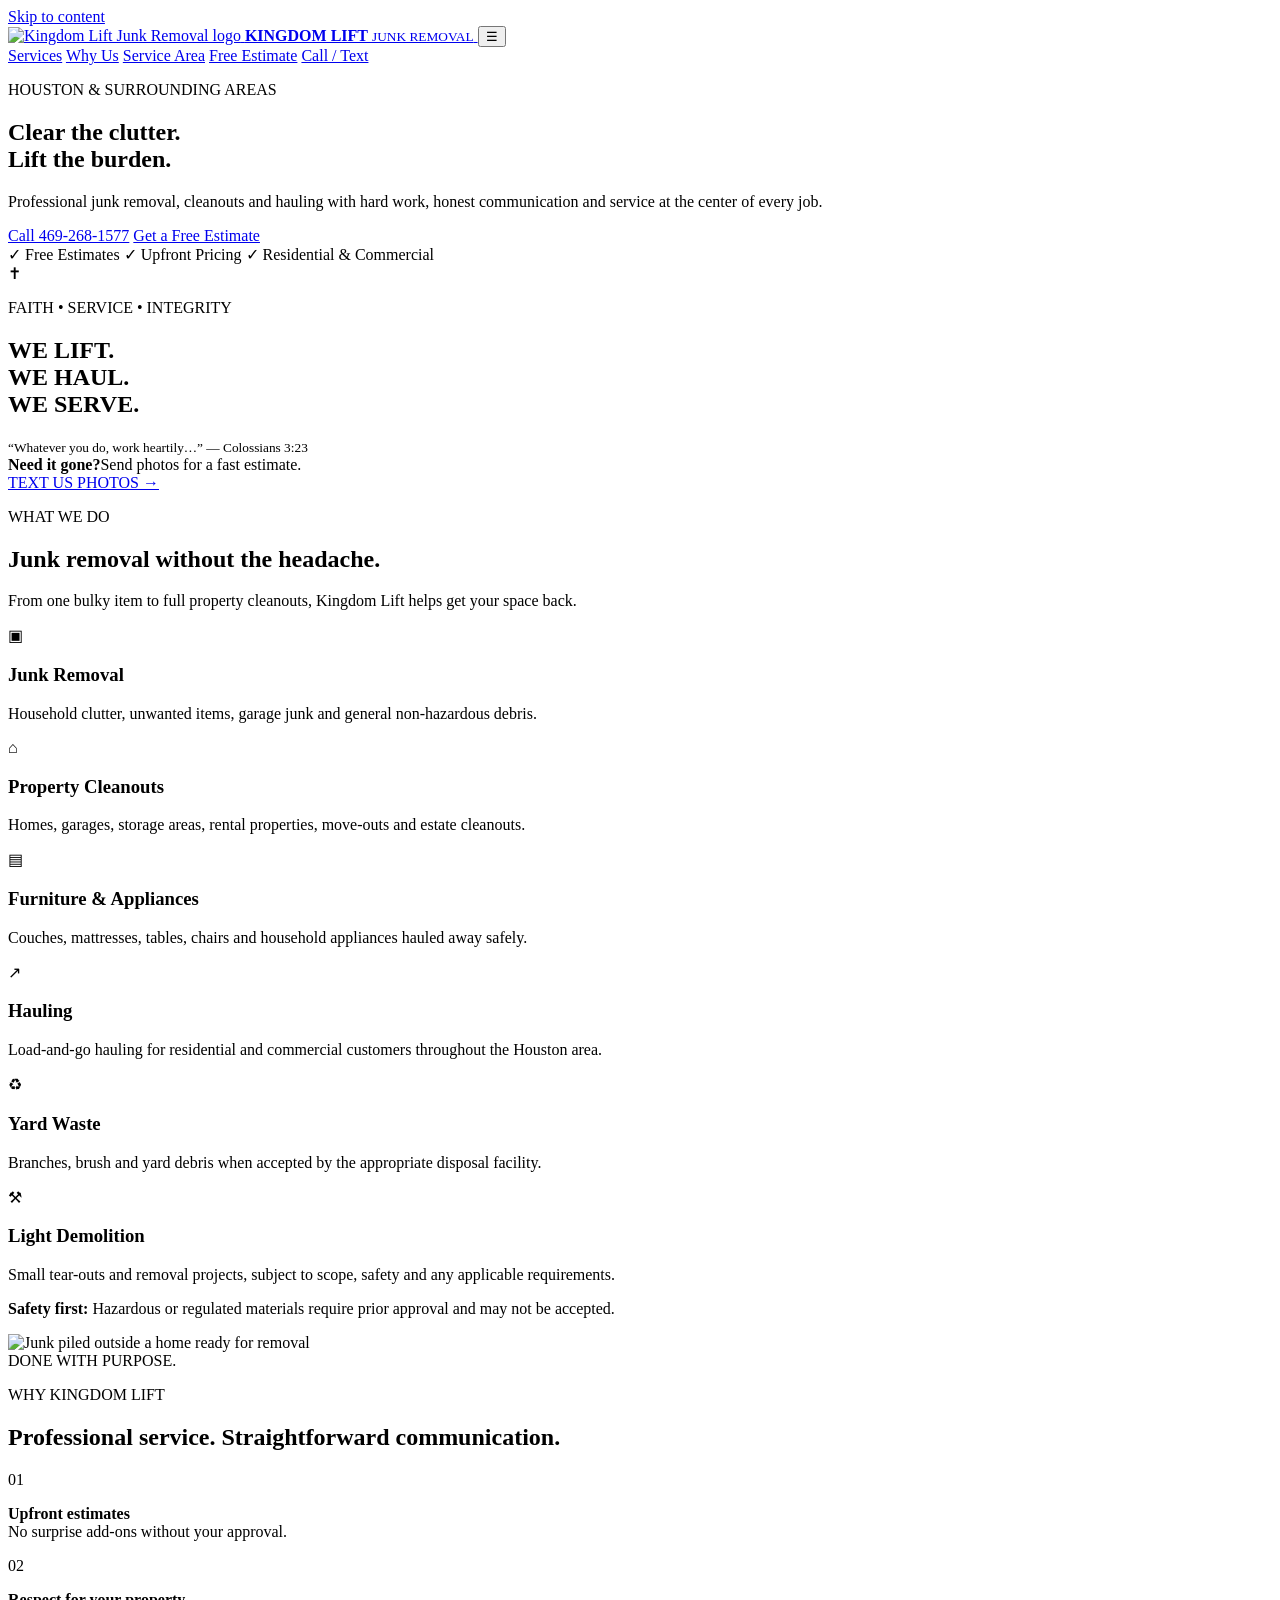
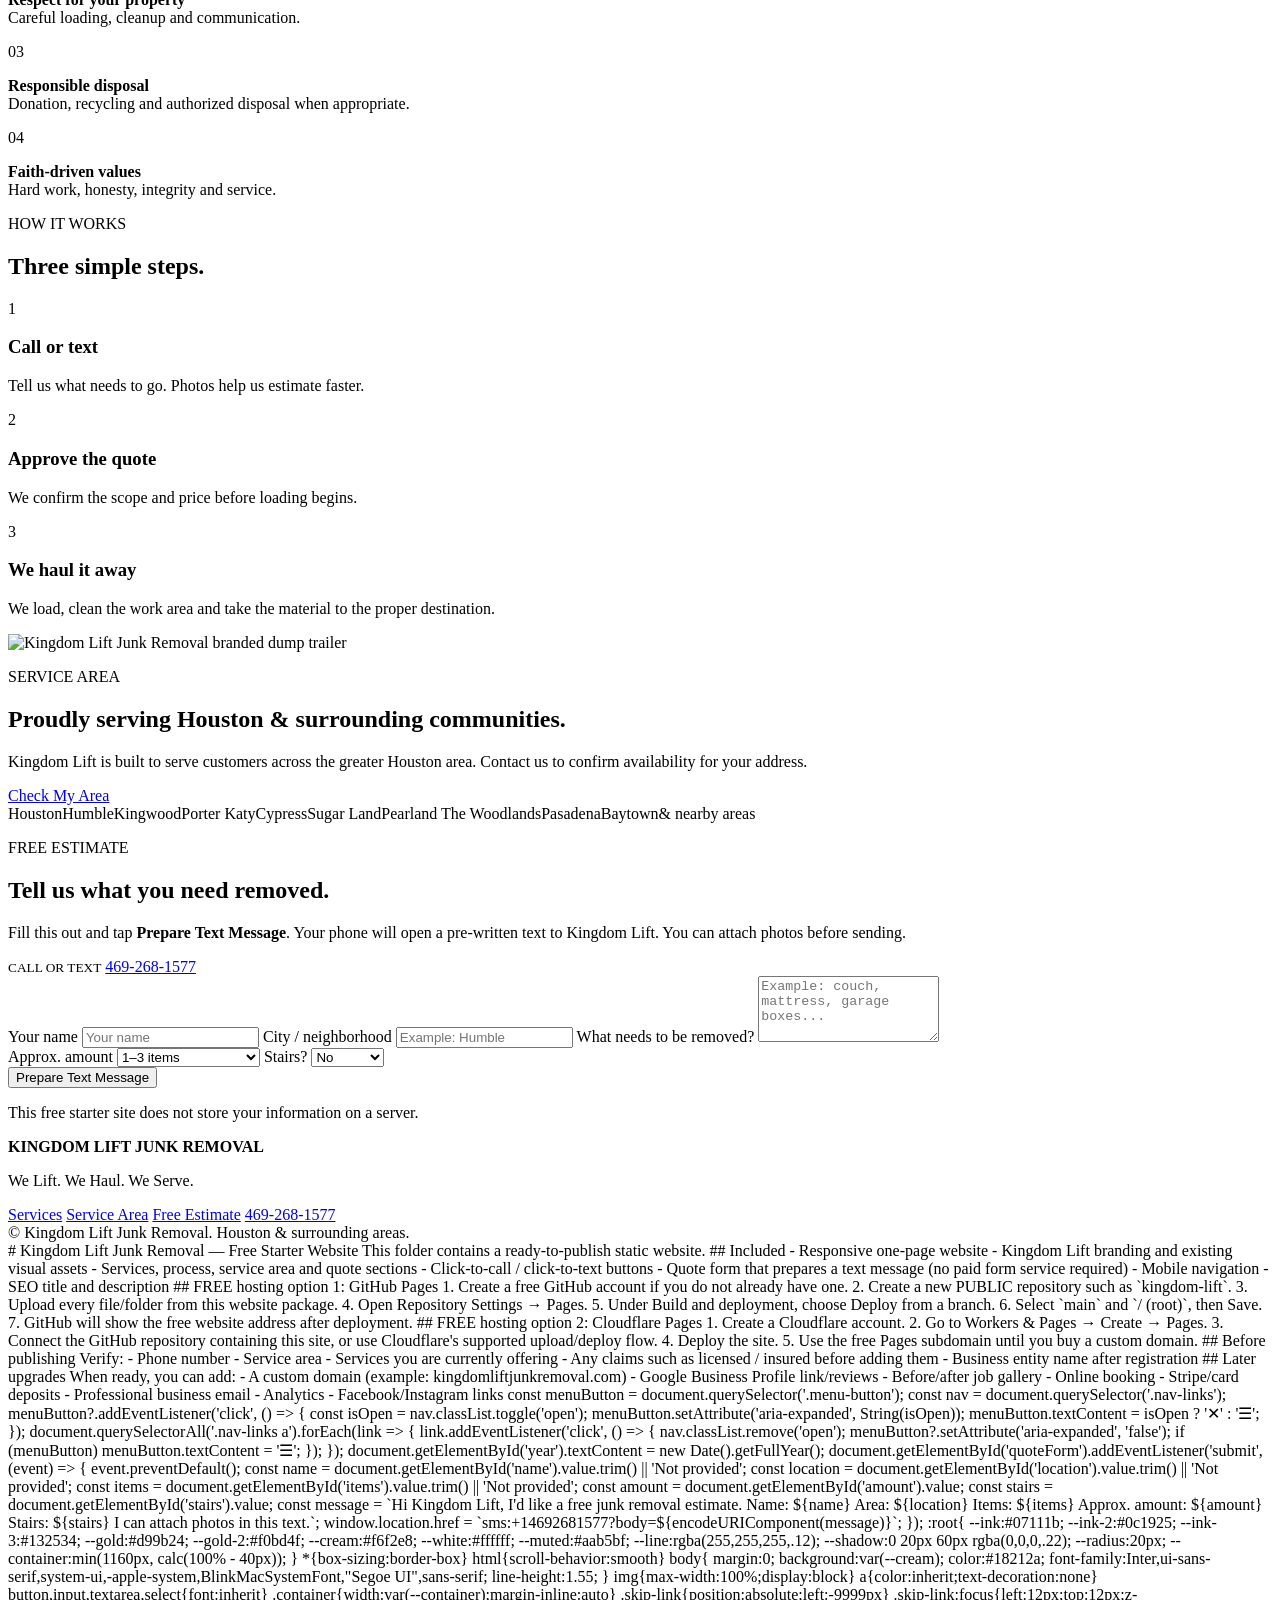
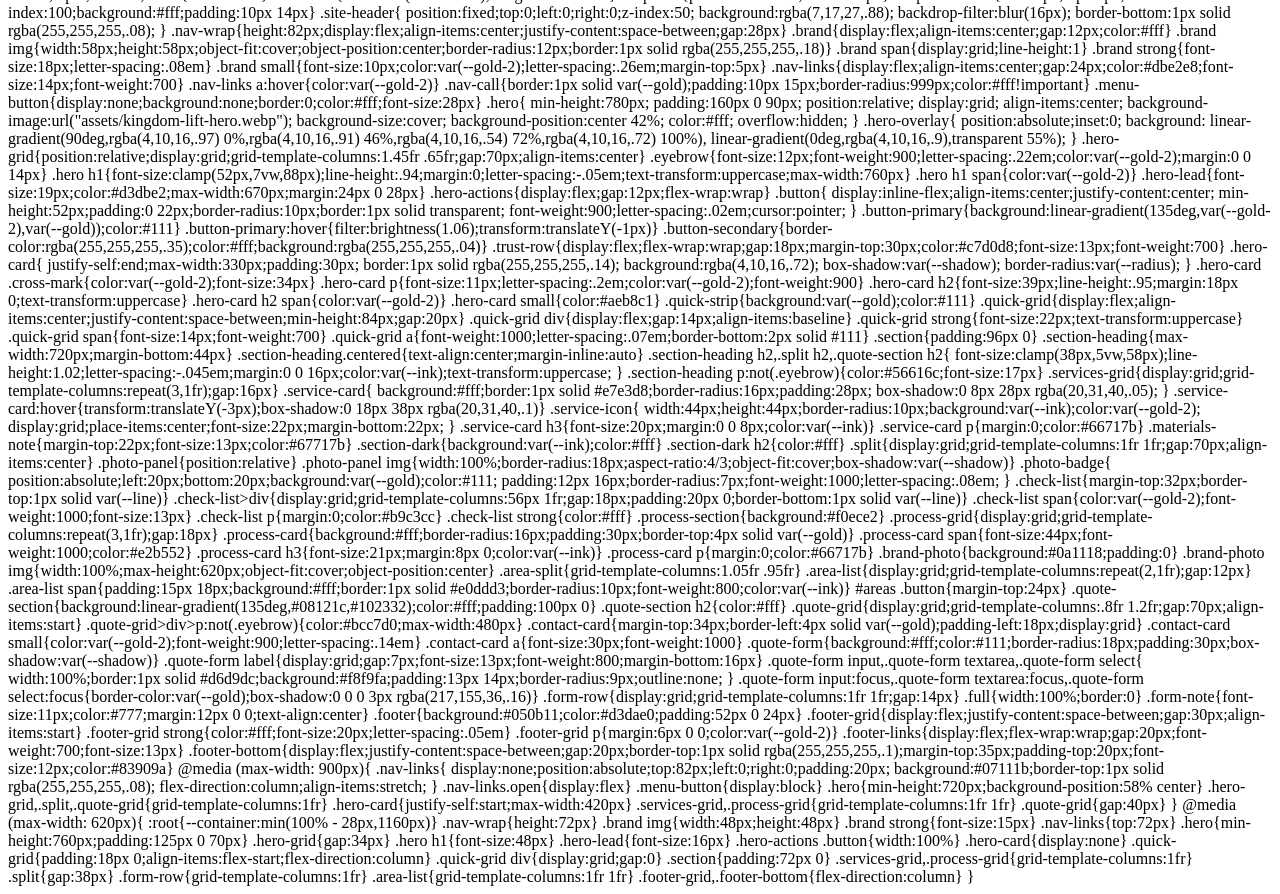
==== index.html @ 2f0f980c "Add static website for Kingdom Lift Junk Removal This commit adds a complete static website for King" ====
<!doctype html>
<html lang="en">
<head>
  <meta charset="utf-8">
  <meta name="viewport" content="width=device-width, initial-scale=1">
  <title>Kingdom Lift Junk Removal | Houston & Surrounding Areas</title>
  <meta name="description" content="Kingdom Lift Junk Removal provides junk removal, cleanouts, furniture and appliance removal, hauling, yard waste removal, and light demolition throughout Houston and surrounding areas.">
  <meta name="theme-color" content="#08121c">
  <meta property="og:title" content="Kingdom Lift Junk Removal">
  <meta property="og:description" content="We Lift. We Haul. We Serve. Free estimates for Houston-area junk removal and cleanouts.">
  <meta property="og:type" content="website">
  <link rel="preload" href="assets/kingdom-lift-hero.webp" as="image">
  <link rel="stylesheet" href="styles.css">
</head>
<body>
  <a class="skip-link" href="#main">Skip to content</a>

  <header class="site-header">
    <div class="container nav-wrap">
      <a class="brand" href="#top" aria-label="Kingdom Lift home">
        <img src="assets/kingdom-lift-logo.webp" alt="Kingdom Lift Junk Removal logo">
        <span>
          <strong>KINGDOM LIFT</strong>
          <small>JUNK REMOVAL</small>
        </span>
      </a>

      <button class="menu-button" aria-label="Open navigation" aria-expanded="false">☰</button>

      <nav class="nav-links" aria-label="Primary navigation">
        <a href="#services">Services</a>
        <a href="#why-us">Why Us</a>
        <a href="#areas">Service Area</a>
        <a href="#quote">Free Estimate</a>
        <a class="nav-call" href="tel:+14692681577">Call / Text</a>
      </nav>
    </div>
  </header>

  <main id="main">
    <section class="hero" id="top">
      <div class="hero-overlay"></div>
      <div class="container hero-grid">
        <div class="hero-copy">
          <p class="eyebrow">HOUSTON &amp; SURROUNDING AREAS</p>
          <h1>Clear the clutter.<br><span>Lift the burden.</span></h1>
          <p class="hero-lead">Professional junk removal, cleanouts and hauling with hard work, honest communication and service at the center of every job.</p>
          <div class="hero-actions">
            <a class="button button-primary" href="tel:+14692681577">Call 469-268-1577</a>
            <a class="button button-secondary" href="#quote">Get a Free Estimate</a>
          </div>
          <div class="trust-row" aria-label="Business values">
            <span>✓ Free Estimates</span>
            <span>✓ Upfront Pricing</span>
            <span>✓ Residential &amp; Commercial</span>
          </div>
        </div>

        <aside class="hero-card" aria-label="Kingdom Lift motto">
          <div class="cross-mark">✝</div>
          <p>FAITH • SERVICE • INTEGRITY</p>
          <h2>WE LIFT.<br>WE HAUL.<br><span>WE SERVE.</span></h2>
          <small>“Whatever you do, work heartily…” — Colossians 3:23</small>
        </aside>
      </div>
    </section>

    <section class="quick-strip" aria-label="Quick contact">
      <div class="container quick-grid">
        <div><strong>Need it gone?</strong><span>Send photos for a fast estimate.</span></div>
        <a href="sms:+14692681577?body=Hi%20Kingdom%20Lift%2C%20I%27d%20like%20a%20junk%20removal%20estimate.">TEXT US PHOTOS →</a>
      </div>
    </section>

    <section class="section" id="services">
      <div class="container">
        <div class="section-heading">
          <p class="eyebrow">WHAT WE DO</p>
          <h2>Junk removal without the headache.</h2>
          <p>From one bulky item to full property cleanouts, Kingdom Lift helps get your space back.</p>
        </div>

        <div class="services-grid">
          <article class="service-card">
            <div class="service-icon">▣</div>
            <h3>Junk Removal</h3>
            <p>Household clutter, unwanted items, garage junk and general non-hazardous debris.</p>
          </article>
          <article class="service-card">
            <div class="service-icon">⌂</div>
            <h3>Property Cleanouts</h3>
            <p>Homes, garages, storage areas, rental properties, move-outs and estate cleanouts.</p>
          </article>
          <article class="service-card">
            <div class="service-icon">▤</div>
            <h3>Furniture &amp; Appliances</h3>
            <p>Couches, mattresses, tables, chairs and household appliances hauled away safely.</p>
          </article>
          <article class="service-card">
            <div class="service-icon">↗</div>
            <h3>Hauling</h3>
            <p>Load-and-go hauling for residential and commercial customers throughout the Houston area.</p>
          </article>
          <article class="service-card">
            <div class="service-icon">♻</div>
            <h3>Yard Waste</h3>
            <p>Branches, brush and yard debris when accepted by the appropriate disposal facility.</p>
          </article>
          <article class="service-card">
            <div class="service-icon">⚒</div>
            <h3>Light Demolition</h3>
            <p>Small tear-outs and removal projects, subject to scope, safety and any applicable requirements.</p>
          </article>
        </div>

        <p class="materials-note"><strong>Safety first:</strong> Hazardous or regulated materials require prior approval and may not be accepted.</p>
      </div>
    </section>

    <section class="section section-dark" id="why-us">
      <div class="container split">
        <div class="photo-panel">
          <img src="assets/junk-removal-scene.webp" alt="Junk piled outside a home ready for removal" loading="lazy">
          <div class="photo-badge">DONE WITH PURPOSE.</div>
        </div>
        <div>
          <p class="eyebrow">WHY KINGDOM LIFT</p>
          <h2>Professional service. Straightforward communication.</h2>
          <div class="check-list">
            <div><span>01</span><p><strong>Upfront estimates</strong><br>No surprise add-ons without your approval.</p></div>
            <div><span>02</span><p><strong>Respect for your property</strong><br>Careful loading, cleanup and communication.</p></div>
            <div><span>03</span><p><strong>Responsible disposal</strong><br>Donation, recycling and authorized disposal when appropriate.</p></div>
            <div><span>04</span><p><strong>Faith-driven values</strong><br>Hard work, honesty, integrity and service.</p></div>
          </div>
        </div>
      </div>
    </section>

    <section class="section process-section">
      <div class="container">
        <div class="section-heading centered">
          <p class="eyebrow">HOW IT WORKS</p>
          <h2>Three simple steps.</h2>
        </div>
        <div class="process-grid">
          <div class="process-card">
            <span>1</span>
            <h3>Call or text</h3>
            <p>Tell us what needs to go. Photos help us estimate faster.</p>
          </div>
          <div class="process-card">
            <span>2</span>
            <h3>Approve the quote</h3>
            <p>We confirm the scope and price before loading begins.</p>
          </div>
          <div class="process-card">
            <span>3</span>
            <h3>We haul it away</h3>
            <p>We load, clean the work area and take the material to the proper destination.</p>
          </div>
        </div>
      </div>
    </section>

    <section class="brand-photo">
      <img src="assets/kingdom-lift-trailer.webp" alt="Kingdom Lift Junk Removal branded dump trailer" loading="lazy">
    </section>

    <section class="section" id="areas">
      <div class="container split area-split">
        <div>
          <p class="eyebrow">SERVICE AREA</p>
          <h2>Proudly serving Houston &amp; surrounding communities.</h2>
          <p>Kingdom Lift is built to serve customers across the greater Houston area. Contact us to confirm availability for your address.</p>
          <a class="button button-primary" href="sms:+14692681577?body=Hi%20Kingdom%20Lift%2C%20do%20you%20service%20my%20area%3F">Check My Area</a>
        </div>
        <div class="area-list">
          <span>Houston</span><span>Humble</span><span>Kingwood</span><span>Porter</span>
          <span>Katy</span><span>Cypress</span><span>Sugar Land</span><span>Pearland</span>
          <span>The Woodlands</span><span>Pasadena</span><span>Baytown</span><span>&amp; nearby areas</span>
        </div>
      </div>
    </section>

    <section class="quote-section" id="quote">
      <div class="container quote-grid">
        <div>
          <p class="eyebrow">FREE ESTIMATE</p>
          <h2>Tell us what you need removed.</h2>
          <p>Fill this out and tap <strong>Prepare Text Message</strong>. Your phone will open a pre-written text to Kingdom Lift. You can attach photos before sending.</p>
          <div class="contact-card">
            <small>CALL OR TEXT</small>
            <a href="tel:+14692681577">469-268-1577</a>
          </div>
        </div>

        <form class="quote-form" id="quoteForm">
          <label>
            Your name
            <input id="name" name="name" autocomplete="name" placeholder="Your name">
          </label>

          <label>
            City / neighborhood
            <input id="location" name="location" autocomplete="address-level2" placeholder="Example: Humble">
          </label>

          <label>
            What needs to be removed?
            <textarea id="items" name="items" rows="4" placeholder="Example: couch, mattress, garage boxes..."></textarea>
          </label>

          <div class="form-row">
            <label>
              Approx. amount
              <select id="amount" name="amount">
                <option>1–3 items</option>
                <option>About 1/4 trailer</option>
                <option>About 1/2 trailer</option>
                <option>About 3/4 trailer</option>
                <option>Full trailer / cleanout</option>
                <option>Not sure</option>
              </select>
            </label>
            <label>
              Stairs?
              <select id="stairs" name="stairs">
                <option>No</option>
                <option>Yes</option>
                <option>Not sure</option>
              </select>
            </label>
          </div>

          <button class="button button-primary full" type="submit">Prepare Text Message</button>
          <p class="form-note">This free starter site does not store your information on a server.</p>
        </form>
      </div>
    </section>
  </main>

  <footer class="footer">
    <div class="container footer-grid">
      <div>
        <strong>KINGDOM LIFT JUNK REMOVAL</strong>
        <p>We Lift. We Haul. We Serve.</p>
      </div>
      <div class="footer-links">
        <a href="#services">Services</a>
        <a href="#areas">Service Area</a>
        <a href="#quote">Free Estimate</a>
        <a href="tel:+14692681577">469-268-1577</a>
      </div>
    </div>
    <div class="container footer-bottom">
      <span>© <span id="year"></span> Kingdom Lift Junk Removal.</span>
      <span>Houston &amp; surrounding areas.</span>
    </div>
  </footer>

  <script src="script.js"></script>
</body>
</html>

# Kingdom Lift Junk Removal — Free Starter Website

This folder contains a ready-to-publish static website.

## Included
- Responsive one-page website
- Kingdom Lift branding and existing visual assets
- Services, process, service area and quote sections
- Click-to-call / click-to-text buttons
- Quote form that prepares a text message (no paid form service required)
- Mobile navigation
- SEO title and description

## FREE hosting option 1: GitHub Pages
1. Create a free GitHub account if you do not already have one.
2. Create a new PUBLIC repository such as `kingdom-lift`.
3. Upload every file/folder from this website package.
4. Open Repository Settings → Pages.
5. Under Build and deployment, choose Deploy from a branch.
6. Select `main` and `/ (root)`, then Save.
7. GitHub will show the free website address after deployment.

## FREE hosting option 2: Cloudflare Pages
1. Create a Cloudflare account.
2. Go to Workers & Pages → Create → Pages.
3. Connect the GitHub repository containing this site, or use Cloudflare's supported upload/deploy flow.
4. Deploy the site.
5. Use the free Pages subdomain until you buy a custom domain.

## Before publishing
Verify:
- Phone number
- Service area
- Services you are currently offering
- Any claims such as licensed / insured before adding them
- Business entity name after registration

## Later upgrades
When ready, you can add:
- A custom domain (example: kingdomliftjunkremoval.com)
- Google Business Profile link/reviews
- Before/after job gallery
- Online booking
- Stripe/card deposits
- Professional business email
- Analytics
- Facebook/Instagram links


const menuButton = document.querySelector('.menu-button');
const nav = document.querySelector('.nav-links');

menuButton?.addEventListener('click', () => {
  const isOpen = nav.classList.toggle('open');
  menuButton.setAttribute('aria-expanded', String(isOpen));
  menuButton.textContent = isOpen ? '✕' : '☰';
});

document.querySelectorAll('.nav-links a').forEach(link => {
  link.addEventListener('click', () => {
    nav.classList.remove('open');
    menuButton?.setAttribute('aria-expanded', 'false');
    if (menuButton) menuButton.textContent = '☰';
  });
});

document.getElementById('year').textContent = new Date().getFullYear();

document.getElementById('quoteForm').addEventListener('submit', (event) => {
  event.preventDefault();

  const name = document.getElementById('name').value.trim() || 'Not provided';
  const location = document.getElementById('location').value.trim() || 'Not provided';
  const items = document.getElementById('items').value.trim() || 'Not provided';
  const amount = document.getElementById('amount').value;
  const stairs = document.getElementById('stairs').value;

  const message =
`Hi Kingdom Lift, I'd like a free junk removal estimate.

Name: ${name}
Area: ${location}
Items: ${items}
Approx. amount: ${amount}
Stairs: ${stairs}

I can attach photos in this text.`;

  window.location.href = `sms:+14692681577?body=${encodeURIComponent(message)}`;
});


:root{
  --ink:#07111b;
  --ink-2:#0c1925;
  --ink-3:#132534;
  --gold:#d99b24;
  --gold-2:#f0bd4f;
  --cream:#f6f2e8;
  --white:#ffffff;
  --muted:#aab5bf;
  --line:rgba(255,255,255,.12);
  --shadow:0 20px 60px rgba(0,0,0,.22);
  --radius:20px;
  --container:min(1160px, calc(100% - 40px));
}
*{box-sizing:border-box}
html{scroll-behavior:smooth}
body{
  margin:0;
  background:var(--cream);
  color:#18212a;
  font-family:Inter,ui-sans-serif,system-ui,-apple-system,BlinkMacSystemFont,"Segoe UI",sans-serif;
  line-height:1.55;
}
img{max-width:100%;display:block}
a{color:inherit;text-decoration:none}
button,input,textarea,select{font:inherit}
.container{width:var(--container);margin-inline:auto}
.skip-link{position:absolute;left:-9999px}
.skip-link:focus{left:12px;top:12px;z-index:100;background:#fff;padding:10px 14px}

.site-header{
  position:fixed;top:0;left:0;right:0;z-index:50;
  background:rgba(7,17,27,.88);
  backdrop-filter:blur(16px);
  border-bottom:1px solid rgba(255,255,255,.08);
}
.nav-wrap{height:82px;display:flex;align-items:center;justify-content:space-between;gap:28px}
.brand{display:flex;align-items:center;gap:12px;color:#fff}
.brand img{width:58px;height:58px;object-fit:cover;object-position:center;border-radius:12px;border:1px solid rgba(255,255,255,.18)}
.brand span{display:grid;line-height:1}
.brand strong{font-size:18px;letter-spacing:.08em}
.brand small{font-size:10px;color:var(--gold-2);letter-spacing:.26em;margin-top:5px}
.nav-links{display:flex;align-items:center;gap:24px;color:#dbe2e8;font-size:14px;font-weight:700}
.nav-links a:hover{color:var(--gold-2)}
.nav-call{border:1px solid var(--gold);padding:10px 15px;border-radius:999px;color:#fff!important}
.menu-button{display:none;background:none;border:0;color:#fff;font-size:28px}

.hero{
  min-height:780px;
  padding:160px 0 90px;
  position:relative;
  display:grid;
  align-items:center;
  background-image:url("assets/kingdom-lift-hero.webp");
  background-size:cover;
  background-position:center 42%;
  color:#fff;
  overflow:hidden;
}
.hero-overlay{
  position:absolute;inset:0;
  background:
    linear-gradient(90deg,rgba(4,10,16,.97) 0%,rgba(4,10,16,.91) 46%,rgba(4,10,16,.54) 72%,rgba(4,10,16,.72) 100%),
    linear-gradient(0deg,rgba(4,10,16,.9),transparent 55%);
}
.hero-grid{position:relative;display:grid;grid-template-columns:1.45fr .65fr;gap:70px;align-items:center}
.eyebrow{font-size:12px;font-weight:900;letter-spacing:.22em;color:var(--gold-2);margin:0 0 14px}
.hero h1{font-size:clamp(52px,7vw,88px);line-height:.94;margin:0;letter-spacing:-.05em;text-transform:uppercase;max-width:760px}
.hero h1 span{color:var(--gold-2)}
.hero-lead{font-size:19px;color:#d3dbe2;max-width:670px;margin:24px 0 28px}
.hero-actions{display:flex;gap:12px;flex-wrap:wrap}
.button{
  display:inline-flex;align-items:center;justify-content:center;
  min-height:52px;padding:0 22px;border-radius:10px;border:1px solid transparent;
  font-weight:900;letter-spacing:.02em;cursor:pointer;
}
.button-primary{background:linear-gradient(135deg,var(--gold-2),var(--gold));color:#111}
.button-primary:hover{filter:brightness(1.06);transform:translateY(-1px)}
.button-secondary{border-color:rgba(255,255,255,.35);color:#fff;background:rgba(255,255,255,.04)}
.trust-row{display:flex;flex-wrap:wrap;gap:18px;margin-top:30px;color:#c7d0d8;font-size:13px;font-weight:700}
.hero-card{
  justify-self:end;max-width:330px;padding:30px;
  border:1px solid rgba(255,255,255,.14);
  background:rgba(4,10,16,.72);
  box-shadow:var(--shadow);
  border-radius:var(--radius);
}
.hero-card .cross-mark{color:var(--gold-2);font-size:34px}
.hero-card p{font-size:11px;letter-spacing:.2em;color:var(--gold-2);font-weight:900}
.hero-card h2{font-size:39px;line-height:.95;margin:18px 0;text-transform:uppercase}
.hero-card h2 span{color:var(--gold-2)}
.hero-card small{color:#aeb8c1}

.quick-strip{background:var(--gold);color:#111}
.quick-grid{display:flex;align-items:center;justify-content:space-between;min-height:84px;gap:20px}
.quick-grid div{display:flex;gap:14px;align-items:baseline}
.quick-grid strong{font-size:22px;text-transform:uppercase}
.quick-grid span{font-size:14px;font-weight:700}
.quick-grid a{font-weight:1000;letter-spacing:.07em;border-bottom:2px solid #111}

.section{padding:96px 0}
.section-heading{max-width:720px;margin-bottom:44px}
.section-heading.centered{text-align:center;margin-inline:auto}
.section-heading h2,.split h2,.quote-section h2{
  font-size:clamp(38px,5vw,58px);line-height:1.02;letter-spacing:-.045em;margin:0 0 16px;color:var(--ink);text-transform:uppercase;
}
.section-heading p:not(.eyebrow){color:#56616c;font-size:17px}
.services-grid{display:grid;grid-template-columns:repeat(3,1fr);gap:16px}
.service-card{
  background:#fff;border:1px solid #e7e3d8;border-radius:16px;padding:28px;
  box-shadow:0 8px 28px rgba(20,31,40,.05);
}
.service-card:hover{transform:translateY(-3px);box-shadow:0 18px 38px rgba(20,31,40,.1)}
.service-icon{
  width:44px;height:44px;border-radius:10px;background:var(--ink);color:var(--gold-2);
  display:grid;place-items:center;font-size:22px;margin-bottom:22px;
}
.service-card h3{font-size:20px;margin:0 0 8px;color:var(--ink)}
.service-card p{margin:0;color:#66717b}
.materials-note{margin-top:22px;font-size:13px;color:#67717b}

.section-dark{background:var(--ink);color:#fff}
.section-dark h2{color:#fff}
.split{display:grid;grid-template-columns:1fr 1fr;gap:70px;align-items:center}
.photo-panel{position:relative}
.photo-panel img{width:100%;border-radius:18px;aspect-ratio:4/3;object-fit:cover;box-shadow:var(--shadow)}
.photo-badge{
  position:absolute;left:20px;bottom:20px;background:var(--gold);color:#111;
  padding:12px 16px;border-radius:7px;font-weight:1000;letter-spacing:.08em;
}
.check-list{margin-top:32px;border-top:1px solid var(--line)}
.check-list>div{display:grid;grid-template-columns:56px 1fr;gap:18px;padding:20px 0;border-bottom:1px solid var(--line)}
.check-list span{color:var(--gold-2);font-weight:1000;font-size:13px}
.check-list p{margin:0;color:#b9c3cc}
.check-list strong{color:#fff}

.process-section{background:#f0ece2}
.process-grid{display:grid;grid-template-columns:repeat(3,1fr);gap:18px}
.process-card{background:#fff;border-radius:16px;padding:30px;border-top:4px solid var(--gold)}
.process-card span{font-size:44px;font-weight:1000;color:#e2b552}
.process-card h3{font-size:21px;margin:8px 0;color:var(--ink)}
.process-card p{margin:0;color:#66717b}

.brand-photo{background:#0a1118;padding:0}
.brand-photo img{width:100%;max-height:620px;object-fit:cover;object-position:center}

.area-split{grid-template-columns:1.05fr .95fr}
.area-list{display:grid;grid-template-columns:repeat(2,1fr);gap:12px}
.area-list span{padding:15px 18px;background:#fff;border:1px solid #e0ddd3;border-radius:10px;font-weight:800;color:var(--ink)}
#areas .button{margin-top:24px}

.quote-section{background:linear-gradient(135deg,#08121c,#102332);color:#fff;padding:100px 0}
.quote-section h2{color:#fff}
.quote-grid{display:grid;grid-template-columns:.8fr 1.2fr;gap:70px;align-items:start}
.quote-grid>div>p:not(.eyebrow){color:#bcc7d0;max-width:480px}
.contact-card{margin-top:34px;border-left:4px solid var(--gold);padding-left:18px;display:grid}
.contact-card small{color:var(--gold-2);font-weight:900;letter-spacing:.14em}
.contact-card a{font-size:30px;font-weight:1000}
.quote-form{background:#fff;color:#111;border-radius:18px;padding:30px;box-shadow:var(--shadow)}
.quote-form label{display:grid;gap:7px;font-size:13px;font-weight:800;margin-bottom:16px}
.quote-form input,.quote-form textarea,.quote-form select{
  width:100%;border:1px solid #d6d9dc;background:#f8f9fa;padding:13px 14px;border-radius:9px;outline:none;
}
.quote-form input:focus,.quote-form textarea:focus,.quote-form select:focus{border-color:var(--gold);box-shadow:0 0 0 3px rgba(217,155,36,.16)}
.form-row{display:grid;grid-template-columns:1fr 1fr;gap:14px}
.full{width:100%;border:0}
.form-note{font-size:11px;color:#777;margin:12px 0 0;text-align:center}

.footer{background:#050b11;color:#d3dae0;padding:52px 0 24px}
.footer-grid{display:flex;justify-content:space-between;gap:30px;align-items:start}
.footer-grid strong{color:#fff;font-size:20px;letter-spacing:.05em}
.footer-grid p{margin:6px 0 0;color:var(--gold-2)}
.footer-links{display:flex;flex-wrap:wrap;gap:20px;font-weight:700;font-size:13px}
.footer-bottom{display:flex;justify-content:space-between;gap:20px;border-top:1px solid rgba(255,255,255,.1);margin-top:35px;padding-top:20px;font-size:12px;color:#83909a}

@media (max-width: 900px){
  .nav-links{
    display:none;position:absolute;top:82px;left:0;right:0;padding:20px;
    background:#07111b;border-top:1px solid rgba(255,255,255,.08);
    flex-direction:column;align-items:stretch;
  }
  .nav-links.open{display:flex}
  .menu-button{display:block}
  .hero{min-height:720px;background-position:58% center}
  .hero-grid,.split,.quote-grid{grid-template-columns:1fr}
  .hero-card{justify-self:start;max-width:420px}
  .services-grid,.process-grid{grid-template-columns:1fr 1fr}
  .quote-grid{gap:40px}
}
@media (max-width: 620px){
  :root{--container:min(100% - 28px,1160px)}
  .nav-wrap{height:72px}
  .brand img{width:48px;height:48px}
  .brand strong{font-size:15px}
  .nav-links{top:72px}
  .hero{min-height:760px;padding:125px 0 70px}
  .hero-grid{gap:34px}
  .hero h1{font-size:48px}
  .hero-lead{font-size:16px}
  .hero-actions .button{width:100%}
  .hero-card{display:none}
  .quick-grid{padding:18px 0;align-items:flex-start;flex-direction:column}
  .quick-grid div{display:grid;gap:0}
  .section{padding:72px 0}
  .services-grid,.process-grid{grid-template-columns:1fr}
  .split{gap:38px}
  .form-row{grid-template-columns:1fr}
  .area-list{grid-template-columns:1fr 1fr}
  .footer-grid,.footer-bottom{flex-direction:column}
}
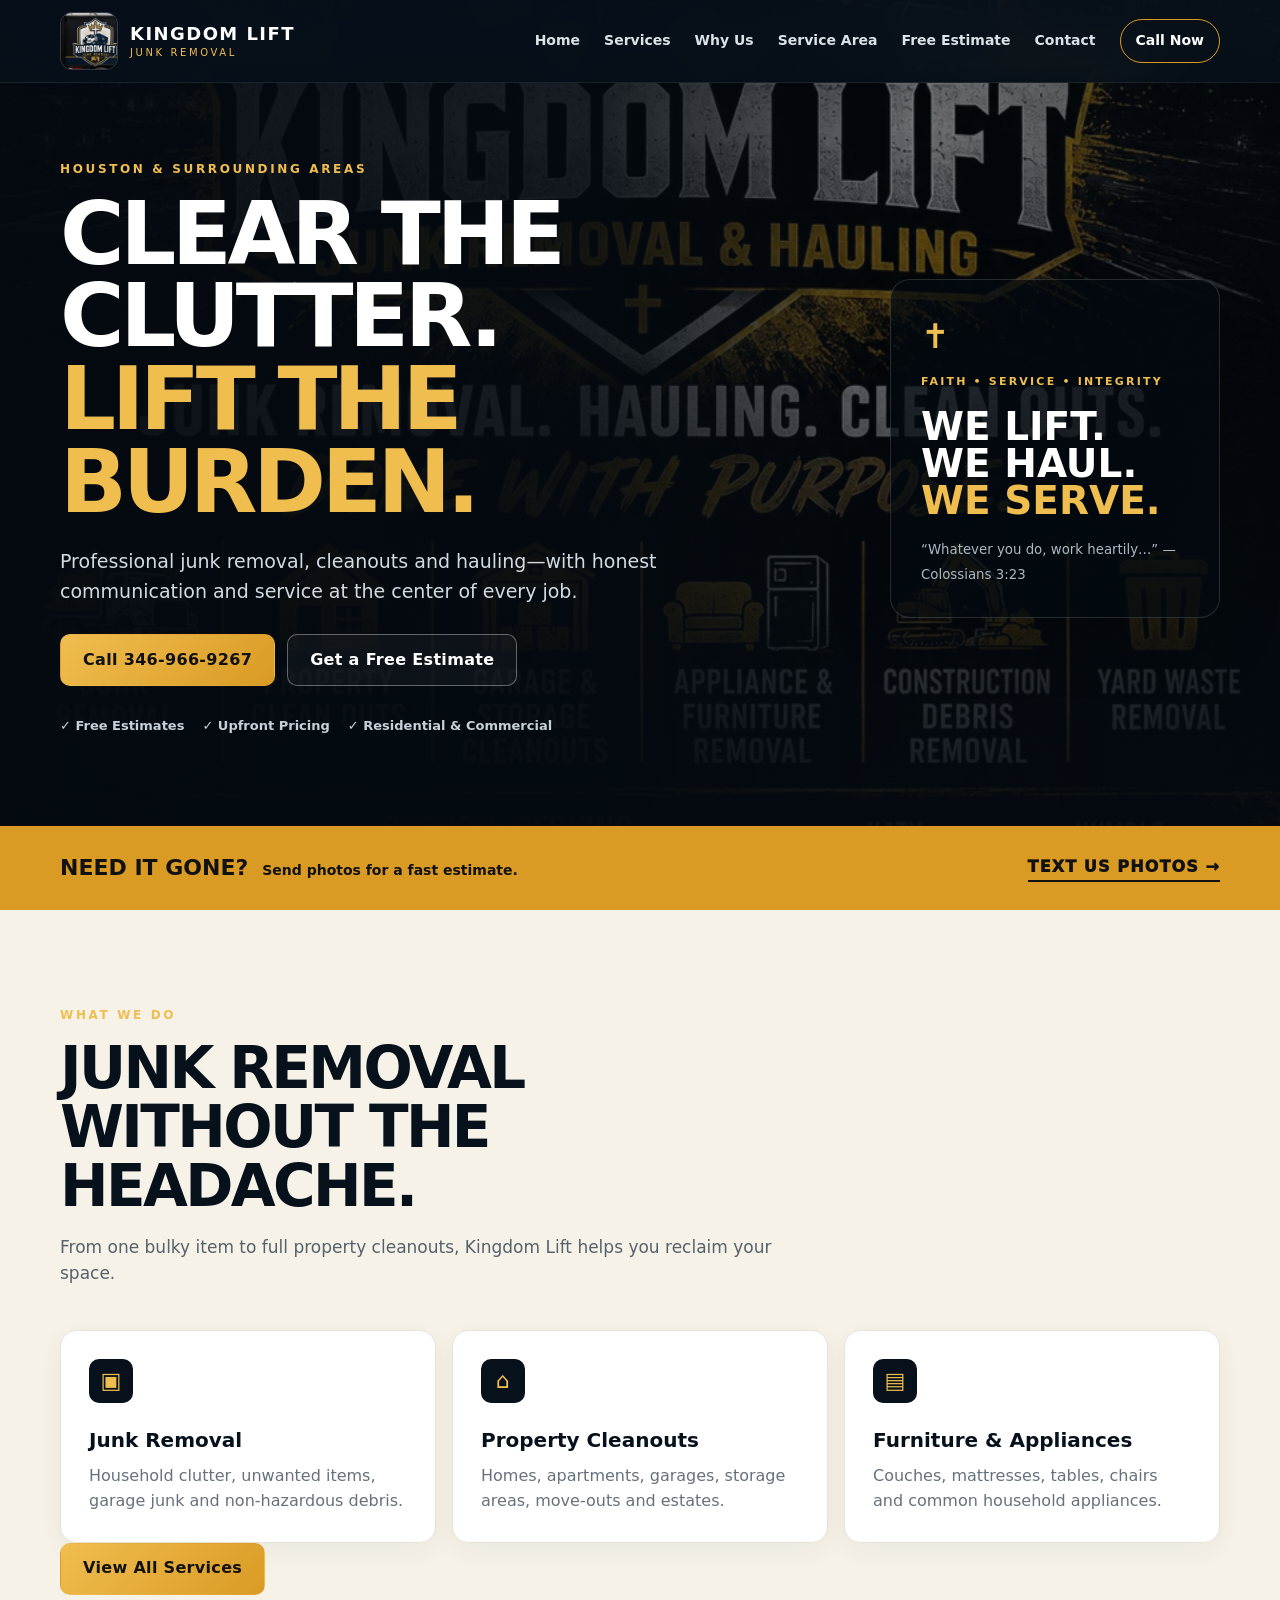
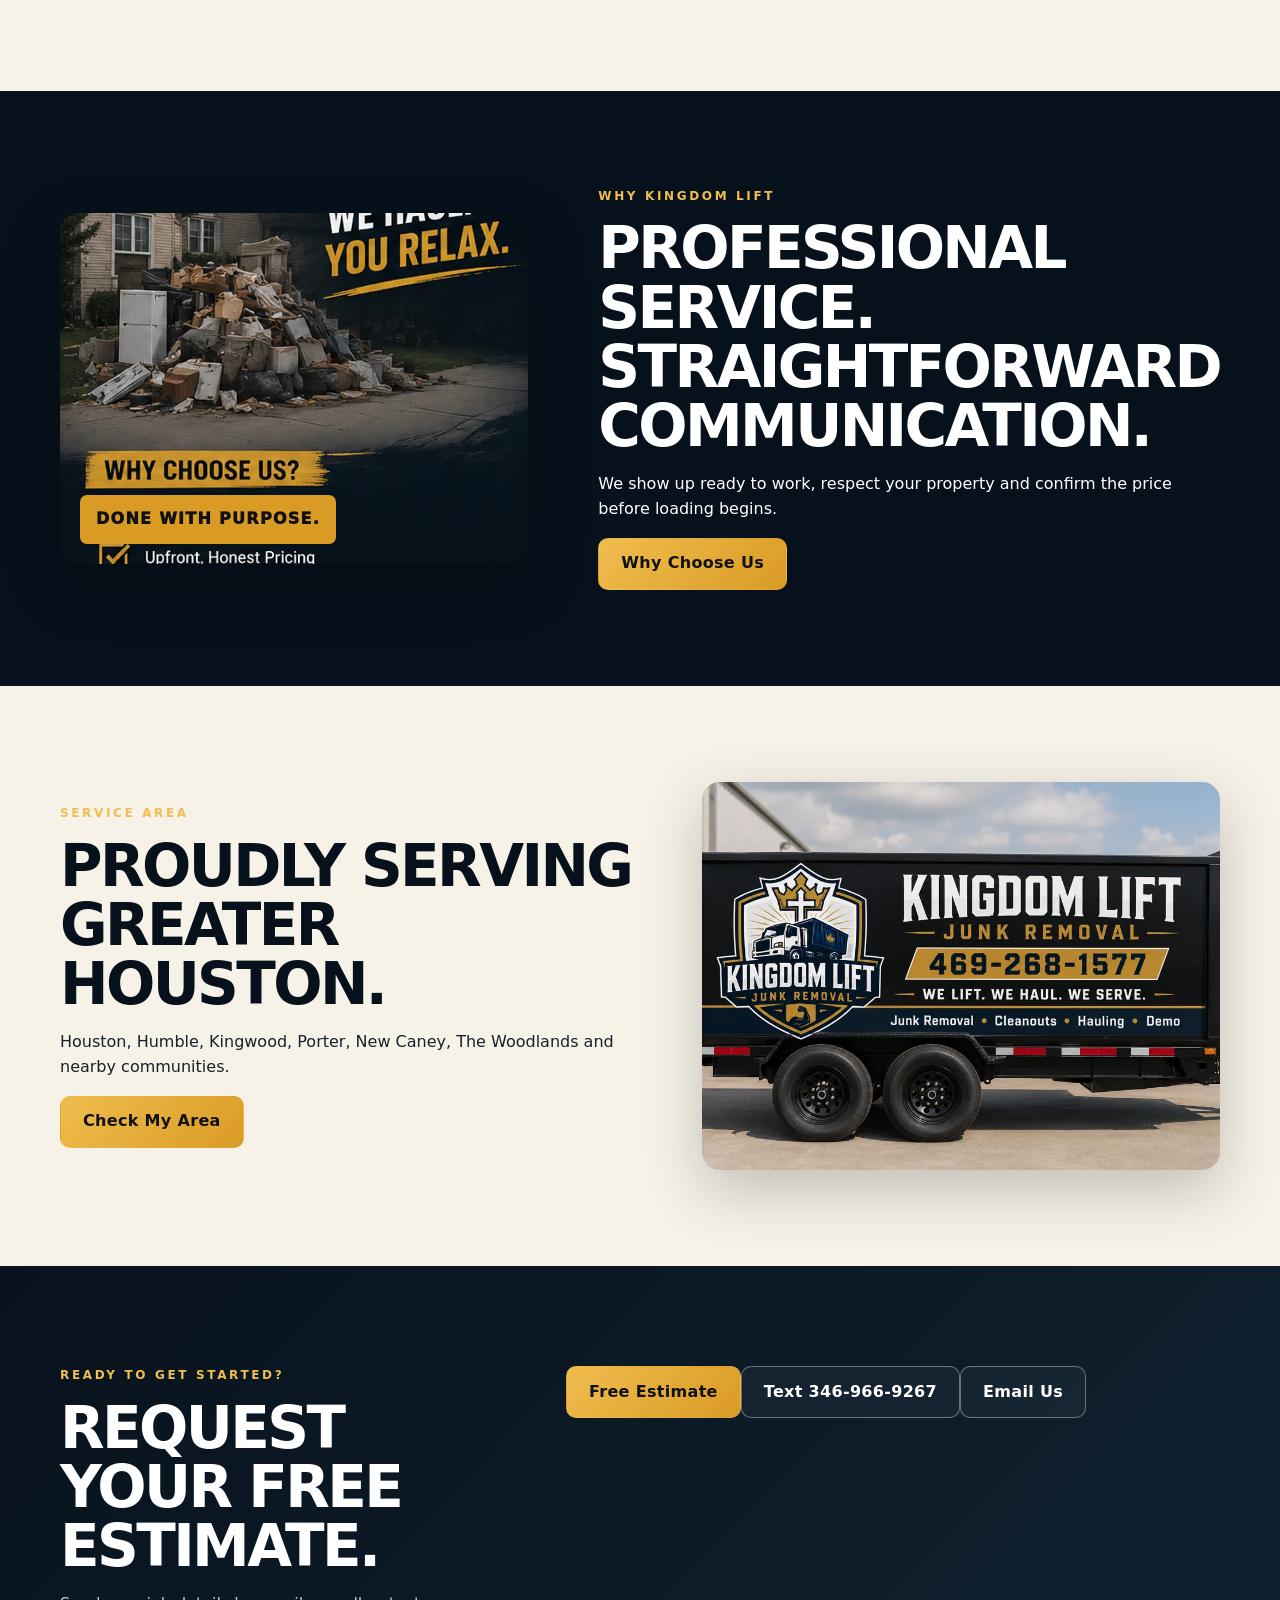
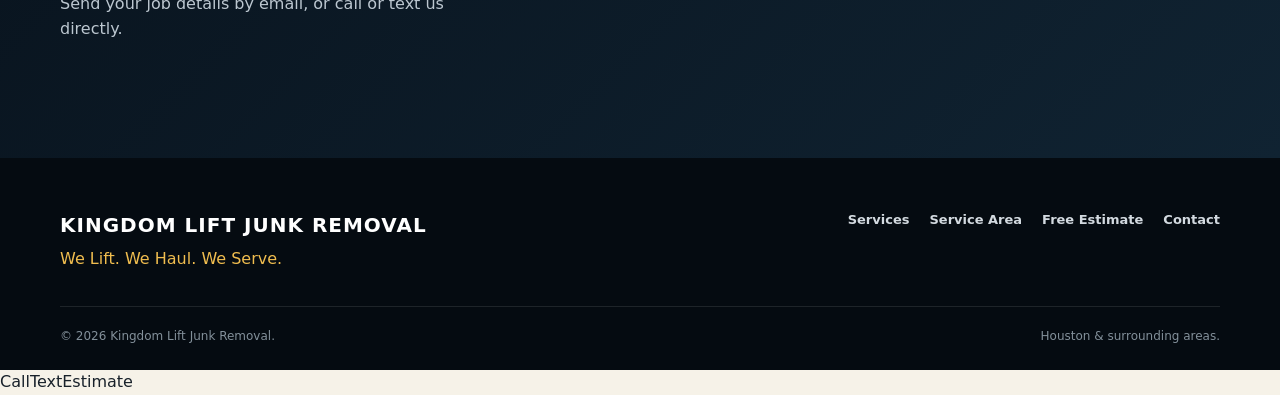
==== commit 290e0eae: "Build multi-page Kingdom Lift home page and update contact details" ====
--- a/index.html
+++ b/index.html
@@ -1,566 +1,34 @@
 <!doctype html>
 <html lang="en">
 <head>
-  <meta charset="utf-8">
-  <meta name="viewport" content="width=device-width, initial-scale=1">
+  <meta charset="utf-8"><meta name="viewport" content="width=device-width,initial-scale=1">
   <title>Kingdom Lift Junk Removal | Houston & Surrounding Areas</title>
-  <meta name="description" content="Kingdom Lift Junk Removal provides junk removal, cleanouts, furniture and appliance removal, hauling, yard waste removal, and light demolition throughout Houston and surrounding areas.">
-  <meta name="theme-color" content="#08121c">
-  <meta property="og:title" content="Kingdom Lift Junk Removal">
-  <meta property="og:description" content="We Lift. We Haul. We Serve. Free estimates for Houston-area junk removal and cleanouts.">
-  <meta property="og:type" content="website">
-  <link rel="preload" href="assets/kingdom-lift-hero.webp" as="image">
-  <link rel="stylesheet" href="styles.css">
+  <meta name="description" content="Professional junk removal, property cleanouts, hauling, furniture removal, yard debris removal and light demolition in Greater Houston.">
+  <meta name="theme-color" content="#08121c"><meta property="og:title" content="Kingdom Lift Junk Removal"><meta property="og:description" content="We Lift. We Haul. We Serve. Free estimates for Houston-area junk removal."><meta property="og:type" content="website">
+  <link rel="preload" href="assets/kingdom-lift-hero.webp" as="image"><link rel="stylesheet" href="styles.css">
 </head>
 <body>
-  <a class="skip-link" href="#main">Skip to content</a>
-
-  <header class="site-header">
-    <div class="container nav-wrap">
-      <a class="brand" href="#top" aria-label="Kingdom Lift home">
-        <img src="assets/kingdom-lift-logo.webp" alt="Kingdom Lift Junk Removal logo">
-        <span>
-          <strong>KINGDOM LIFT</strong>
-          <small>JUNK REMOVAL</small>
-        </span>
-      </a>
-
-      <button class="menu-button" aria-label="Open navigation" aria-expanded="false">☰</button>
-
-      <nav class="nav-links" aria-label="Primary navigation">
-        <a href="#services">Services</a>
-        <a href="#why-us">Why Us</a>
-        <a href="#areas">Service Area</a>
-        <a href="#quote">Free Estimate</a>
-        <a class="nav-call" href="tel:+14692681577">Call / Text</a>
-      </nav>
-    </div>
-  </header>
-
-  <main id="main">
-    <section class="hero" id="top">
-      <div class="hero-overlay"></div>
-      <div class="container hero-grid">
-        <div class="hero-copy">
-          <p class="eyebrow">HOUSTON &amp; SURROUNDING AREAS</p>
-          <h1>Clear the clutter.<br><span>Lift the burden.</span></h1>
-          <p class="hero-lead">Professional junk removal, cleanouts and hauling with hard work, honest communication and service at the center of every job.</p>
-          <div class="hero-actions">
-            <a class="button button-primary" href="tel:+14692681577">Call 469-268-1577</a>
-            <a class="button button-secondary" href="#quote">Get a Free Estimate</a>
-          </div>
-          <div class="trust-row" aria-label="Business values">
-            <span>✓ Free Estimates</span>
-            <span>✓ Upfront Pricing</span>
-            <span>✓ Residential &amp; Commercial</span>
-          </div>
-        </div>
-
-        <aside class="hero-card" aria-label="Kingdom Lift motto">
-          <div class="cross-mark">✝</div>
-          <p>FAITH • SERVICE • INTEGRITY</p>
-          <h2>WE LIFT.<br>WE HAUL.<br><span>WE SERVE.</span></h2>
-          <small>“Whatever you do, work heartily…” — Colossians 3:23</small>
-        </aside>
-      </div>
-    </section>
-
-    <section class="quick-strip" aria-label="Quick contact">
-      <div class="container quick-grid">
-        <div><strong>Need it gone?</strong><span>Send photos for a fast estimate.</span></div>
-        <a href="sms:+14692681577?body=Hi%20Kingdom%20Lift%2C%20I%27d%20like%20a%20junk%20removal%20estimate.">TEXT US PHOTOS →</a>
-      </div>
-    </section>
-
-    <section class="section" id="services">
-      <div class="container">
-        <div class="section-heading">
-          <p class="eyebrow">WHAT WE DO</p>
-          <h2>Junk removal without the headache.</h2>
-          <p>From one bulky item to full property cleanouts, Kingdom Lift helps get your space back.</p>
-        </div>
-
-        <div class="services-grid">
-          <article class="service-card">
-            <div class="service-icon">▣</div>
-            <h3>Junk Removal</h3>
-            <p>Household clutter, unwanted items, garage junk and general non-hazardous debris.</p>
-          </article>
-          <article class="service-card">
-            <div class="service-icon">⌂</div>
-            <h3>Property Cleanouts</h3>
-            <p>Homes, garages, storage areas, rental properties, move-outs and estate cleanouts.</p>
-          </article>
-          <article class="service-card">
-            <div class="service-icon">▤</div>
-            <h3>Furniture &amp; Appliances</h3>
-            <p>Couches, mattresses, tables, chairs and household appliances hauled away safely.</p>
-          </article>
-          <article class="service-card">
-            <div class="service-icon">↗</div>
-            <h3>Hauling</h3>
-            <p>Load-and-go hauling for residential and commercial customers throughout the Houston area.</p>
-          </article>
-          <article class="service-card">
-            <div class="service-icon">♻</div>
-            <h3>Yard Waste</h3>
-            <p>Branches, brush and yard debris when accepted by the appropriate disposal facility.</p>
-          </article>
-          <article class="service-card">
-            <div class="service-icon">⚒</div>
-            <h3>Light Demolition</h3>
-            <p>Small tear-outs and removal projects, subject to scope, safety and any applicable requirements.</p>
-          </article>
-        </div>
-
-        <p class="materials-note"><strong>Safety first:</strong> Hazardous or regulated materials require prior approval and may not be accepted.</p>
-      </div>
-    </section>
-
-    <section class="section section-dark" id="why-us">
-      <div class="container split">
-        <div class="photo-panel">
-          <img src="assets/junk-removal-scene.webp" alt="Junk piled outside a home ready for removal" loading="lazy">
-          <div class="photo-badge">DONE WITH PURPOSE.</div>
-        </div>
-        <div>
-          <p class="eyebrow">WHY KINGDOM LIFT</p>
-          <h2>Professional service. Straightforward communication.</h2>
-          <div class="check-list">
-            <div><span>01</span><p><strong>Upfront estimates</strong><br>No surprise add-ons without your approval.</p></div>
-            <div><span>02</span><p><strong>Respect for your property</strong><br>Careful loading, cleanup and communication.</p></div>
-            <div><span>03</span><p><strong>Responsible disposal</strong><br>Donation, recycling and authorized disposal when appropriate.</p></div>
-            <div><span>04</span><p><strong>Faith-driven values</strong><br>Hard work, honesty, integrity and service.</p></div>
-          </div>
-        </div>
-      </div>
-    </section>
-
-    <section class="section process-section">
-      <div class="container">
-        <div class="section-heading centered">
-          <p class="eyebrow">HOW IT WORKS</p>
-          <h2>Three simple steps.</h2>
-        </div>
-        <div class="process-grid">
-          <div class="process-card">
-            <span>1</span>
-            <h3>Call or text</h3>
-            <p>Tell us what needs to go. Photos help us estimate faster.</p>
-          </div>
-          <div class="process-card">
-            <span>2</span>
-            <h3>Approve the quote</h3>
-            <p>We confirm the scope and price before loading begins.</p>
-          </div>
-          <div class="process-card">
-            <span>3</span>
-            <h3>We haul it away</h3>
-            <p>We load, clean the work area and take the material to the proper destination.</p>
-          </div>
-        </div>
-      </div>
-    </section>
-
-    <section class="brand-photo">
-      <img src="assets/kingdom-lift-trailer.webp" alt="Kingdom Lift Junk Removal branded dump trailer" loading="lazy">
-    </section>
-
-    <section class="section" id="areas">
-      <div class="container split area-split">
-        <div>
-          <p class="eyebrow">SERVICE AREA</p>
-          <h2>Proudly serving Houston &amp; surrounding communities.</h2>
-          <p>Kingdom Lift is built to serve customers across the greater Houston area. Contact us to confirm availability for your address.</p>
-          <a class="button button-primary" href="sms:+14692681577?body=Hi%20Kingdom%20Lift%2C%20do%20you%20service%20my%20area%3F">Check My Area</a>
-        </div>
-        <div class="area-list">
-          <span>Houston</span><span>Humble</span><span>Kingwood</span><span>Porter</span>
-          <span>Katy</span><span>Cypress</span><span>Sugar Land</span><span>Pearland</span>
-          <span>The Woodlands</span><span>Pasadena</span><span>Baytown</span><span>&amp; nearby areas</span>
-        </div>
-      </div>
-    </section>
-
-    <section class="quote-section" id="quote">
-      <div class="container quote-grid">
-        <div>
-          <p class="eyebrow">FREE ESTIMATE</p>
-          <h2>Tell us what you need removed.</h2>
-          <p>Fill this out and tap <strong>Prepare Text Message</strong>. Your phone will open a pre-written text to Kingdom Lift. You can attach photos before sending.</p>
-          <div class="contact-card">
-            <small>CALL OR TEXT</small>
-            <a href="tel:+14692681577">469-268-1577</a>
-          </div>
-        </div>
-
-        <form class="quote-form" id="quoteForm">
-          <label>
-            Your name
-            <input id="name" name="name" autocomplete="name" placeholder="Your name">
-          </label>
-
-          <label>
-            City / neighborhood
-            <input id="location" name="location" autocomplete="address-level2" placeholder="Example: Humble">
-          </label>
-
-          <label>
-            What needs to be removed?
-            <textarea id="items" name="items" rows="4" placeholder="Example: couch, mattress, garage boxes..."></textarea>
-          </label>
-
-          <div class="form-row">
-            <label>
-              Approx. amount
-              <select id="amount" name="amount">
-                <option>1–3 items</option>
-                <option>About 1/4 trailer</option>
-                <option>About 1/2 trailer</option>
-                <option>About 3/4 trailer</option>
-                <option>Full trailer / cleanout</option>
-                <option>Not sure</option>
-              </select>
-            </label>
-            <label>
-              Stairs?
-              <select id="stairs" name="stairs">
-                <option>No</option>
-                <option>Yes</option>
-                <option>Not sure</option>
-              </select>
-            </label>
-          </div>
-
-          <button class="button button-primary full" type="submit">Prepare Text Message</button>
-          <p class="form-note">This free starter site does not store your information on a server.</p>
-        </form>
-      </div>
-    </section>
-  </main>
-
-  <footer class="footer">
-    <div class="container footer-grid">
-      <div>
-        <strong>KINGDOM LIFT JUNK REMOVAL</strong>
-        <p>We Lift. We Haul. We Serve.</p>
-      </div>
-      <div class="footer-links">
-        <a href="#services">Services</a>
-        <a href="#areas">Service Area</a>
-        <a href="#quote">Free Estimate</a>
-        <a href="tel:+14692681577">469-268-1577</a>
-      </div>
-    </div>
-    <div class="container footer-bottom">
-      <span>© <span id="year"></span> Kingdom Lift Junk Removal.</span>
-      <span>Houston &amp; surrounding areas.</span>
-    </div>
-  </footer>
-
-  <script src="script.js"></script>
-</body>
-</html>
-
-# Kingdom Lift Junk Removal — Free Starter Website
-
-This folder contains a ready-to-publish static website.
-
-## Included
-- Responsive one-page website
-- Kingdom Lift branding and existing visual assets
-- Services, process, service area and quote sections
-- Click-to-call / click-to-text buttons
-- Quote form that prepares a text message (no paid form service required)
-- Mobile navigation
-- SEO title and description
-
-## FREE hosting option 1: GitHub Pages
-1. Create a free GitHub account if you do not already have one.
-2. Create a new PUBLIC repository such as `kingdom-lift`.
-3. Upload every file/folder from this website package.
-4. Open Repository Settings → Pages.
-5. Under Build and deployment, choose Deploy from a branch.
-6. Select `main` and `/ (root)`, then Save.
-7. GitHub will show the free website address after deployment.
-
-## FREE hosting option 2: Cloudflare Pages
-1. Create a Cloudflare account.
-2. Go to Workers & Pages → Create → Pages.
-3. Connect the GitHub repository containing this site, or use Cloudflare's supported upload/deploy flow.
-4. Deploy the site.
-5. Use the free Pages subdomain until you buy a custom domain.
-
-## Before publishing
-Verify:
-- Phone number
-- Service area
-- Services you are currently offering
-- Any claims such as licensed / insured before adding them
-- Business entity name after registration
-
-## Later upgrades
-When ready, you can add:
-- A custom domain (example: kingdomliftjunkremoval.com)
-- Google Business Profile link/reviews
-- Before/after job gallery
-- Online booking
-- Stripe/card deposits
-- Professional business email
-- Analytics
-- Facebook/Instagram links
-
-
-const menuButton = document.querySelector('.menu-button');
-const nav = document.querySelector('.nav-links');
-
-menuButton?.addEventListener('click', () => {
-  const isOpen = nav.classList.toggle('open');
-  menuButton.setAttribute('aria-expanded', String(isOpen));
-  menuButton.textContent = isOpen ? '✕' : '☰';
-});
-
-document.querySelectorAll('.nav-links a').forEach(link => {
-  link.addEventListener('click', () => {
-    nav.classList.remove('open');
-    menuButton?.setAttribute('aria-expanded', 'false');
-    if (menuButton) menuButton.textContent = '☰';
-  });
-});
-
-document.getElementById('year').textContent = new Date().getFullYear();
-
-document.getElementById('quoteForm').addEventListener('submit', (event) => {
-  event.preventDefault();
-
-  const name = document.getElementById('name').value.trim() || 'Not provided';
-  const location = document.getElementById('location').value.trim() || 'Not provided';
-  const items = document.getElementById('items').value.trim() || 'Not provided';
-  const amount = document.getElementById('amount').value;
-  const stairs = document.getElementById('stairs').value;
-
-  const message =
-`Hi Kingdom Lift, I'd like a free junk removal estimate.
-
-Name: ${name}
-Area: ${location}
-Items: ${items}
-Approx. amount: ${amount}
-Stairs: ${stairs}
-
-I can attach photos in this text.`;
-
-  window.location.href = `sms:+14692681577?body=${encodeURIComponent(message)}`;
-});
-
-
-:root{
-  --ink:#07111b;
-  --ink-2:#0c1925;
-  --ink-3:#132534;
-  --gold:#d99b24;
-  --gold-2:#f0bd4f;
-  --cream:#f6f2e8;
-  --white:#ffffff;
-  --muted:#aab5bf;
-  --line:rgba(255,255,255,.12);
-  --shadow:0 20px 60px rgba(0,0,0,.22);
-  --radius:20px;
-  --container:min(1160px, calc(100% - 40px));
-}
-*{box-sizing:border-box}
-html{scroll-behavior:smooth}
-body{
-  margin:0;
-  background:var(--cream);
-  color:#18212a;
-  font-family:Inter,ui-sans-serif,system-ui,-apple-system,BlinkMacSystemFont,"Segoe UI",sans-serif;
-  line-height:1.55;
-}
-img{max-width:100%;display:block}
-a{color:inherit;text-decoration:none}
-button,input,textarea,select{font:inherit}
-.container{width:var(--container);margin-inline:auto}
-.skip-link{position:absolute;left:-9999px}
-.skip-link:focus{left:12px;top:12px;z-index:100;background:#fff;padding:10px 14px}
-
-.site-header{
-  position:fixed;top:0;left:0;right:0;z-index:50;
-  background:rgba(7,17,27,.88);
-  backdrop-filter:blur(16px);
-  border-bottom:1px solid rgba(255,255,255,.08);
-}
-.nav-wrap{height:82px;display:flex;align-items:center;justify-content:space-between;gap:28px}
-.brand{display:flex;align-items:center;gap:12px;color:#fff}
-.brand img{width:58px;height:58px;object-fit:cover;object-position:center;border-radius:12px;border:1px solid rgba(255,255,255,.18)}
-.brand span{display:grid;line-height:1}
-.brand strong{font-size:18px;letter-spacing:.08em}
-.brand small{font-size:10px;color:var(--gold-2);letter-spacing:.26em;margin-top:5px}
-.nav-links{display:flex;align-items:center;gap:24px;color:#dbe2e8;font-size:14px;font-weight:700}
-.nav-links a:hover{color:var(--gold-2)}
-.nav-call{border:1px solid var(--gold);padding:10px 15px;border-radius:999px;color:#fff!important}
-.menu-button{display:none;background:none;border:0;color:#fff;font-size:28px}
-
-.hero{
-  min-height:780px;
-  padding:160px 0 90px;
-  position:relative;
-  display:grid;
-  align-items:center;
-  background-image:url("assets/kingdom-lift-hero.webp");
-  background-size:cover;
-  background-position:center 42%;
-  color:#fff;
-  overflow:hidden;
-}
-.hero-overlay{
-  position:absolute;inset:0;
-  background:
-    linear-gradient(90deg,rgba(4,10,16,.97) 0%,rgba(4,10,16,.91) 46%,rgba(4,10,16,.54) 72%,rgba(4,10,16,.72) 100%),
-    linear-gradient(0deg,rgba(4,10,16,.9),transparent 55%);
-}
-.hero-grid{position:relative;display:grid;grid-template-columns:1.45fr .65fr;gap:70px;align-items:center}
-.eyebrow{font-size:12px;font-weight:900;letter-spacing:.22em;color:var(--gold-2);margin:0 0 14px}
-.hero h1{font-size:clamp(52px,7vw,88px);line-height:.94;margin:0;letter-spacing:-.05em;text-transform:uppercase;max-width:760px}
-.hero h1 span{color:var(--gold-2)}
-.hero-lead{font-size:19px;color:#d3dbe2;max-width:670px;margin:24px 0 28px}
-.hero-actions{display:flex;gap:12px;flex-wrap:wrap}
-.button{
-  display:inline-flex;align-items:center;justify-content:center;
-  min-height:52px;padding:0 22px;border-radius:10px;border:1px solid transparent;
-  font-weight:900;letter-spacing:.02em;cursor:pointer;
-}
-.button-primary{background:linear-gradient(135deg,var(--gold-2),var(--gold));color:#111}
-.button-primary:hover{filter:brightness(1.06);transform:translateY(-1px)}
-.button-secondary{border-color:rgba(255,255,255,.35);color:#fff;background:rgba(255,255,255,.04)}
-.trust-row{display:flex;flex-wrap:wrap;gap:18px;margin-top:30px;color:#c7d0d8;font-size:13px;font-weight:700}
-.hero-card{
-  justify-self:end;max-width:330px;padding:30px;
-  border:1px solid rgba(255,255,255,.14);
-  background:rgba(4,10,16,.72);
-  box-shadow:var(--shadow);
-  border-radius:var(--radius);
-}
-.hero-card .cross-mark{color:var(--gold-2);font-size:34px}
-.hero-card p{font-size:11px;letter-spacing:.2em;color:var(--gold-2);font-weight:900}
-.hero-card h2{font-size:39px;line-height:.95;margin:18px 0;text-transform:uppercase}
-.hero-card h2 span{color:var(--gold-2)}
-.hero-card small{color:#aeb8c1}
-
-.quick-strip{background:var(--gold);color:#111}
-.quick-grid{display:flex;align-items:center;justify-content:space-between;min-height:84px;gap:20px}
-.quick-grid div{display:flex;gap:14px;align-items:baseline}
-.quick-grid strong{font-size:22px;text-transform:uppercase}
-.quick-grid span{font-size:14px;font-weight:700}
-.quick-grid a{font-weight:1000;letter-spacing:.07em;border-bottom:2px solid #111}
-
-.section{padding:96px 0}
-.section-heading{max-width:720px;margin-bottom:44px}
-.section-heading.centered{text-align:center;margin-inline:auto}
-.section-heading h2,.split h2,.quote-section h2{
-  font-size:clamp(38px,5vw,58px);line-height:1.02;letter-spacing:-.045em;margin:0 0 16px;color:var(--ink);text-transform:uppercase;
-}
-.section-heading p:not(.eyebrow){color:#56616c;font-size:17px}
-.services-grid{display:grid;grid-template-columns:repeat(3,1fr);gap:16px}
-.service-card{
-  background:#fff;border:1px solid #e7e3d8;border-radius:16px;padding:28px;
-  box-shadow:0 8px 28px rgba(20,31,40,.05);
-}
-.service-card:hover{transform:translateY(-3px);box-shadow:0 18px 38px rgba(20,31,40,.1)}
-.service-icon{
-  width:44px;height:44px;border-radius:10px;background:var(--ink);color:var(--gold-2);
-  display:grid;place-items:center;font-size:22px;margin-bottom:22px;
-}
-.service-card h3{font-size:20px;margin:0 0 8px;color:var(--ink)}
-.service-card p{margin:0;color:#66717b}
-.materials-note{margin-top:22px;font-size:13px;color:#67717b}
-
-.section-dark{background:var(--ink);color:#fff}
-.section-dark h2{color:#fff}
-.split{display:grid;grid-template-columns:1fr 1fr;gap:70px;align-items:center}
-.photo-panel{position:relative}
-.photo-panel img{width:100%;border-radius:18px;aspect-ratio:4/3;object-fit:cover;box-shadow:var(--shadow)}
-.photo-badge{
-  position:absolute;left:20px;bottom:20px;background:var(--gold);color:#111;
-  padding:12px 16px;border-radius:7px;font-weight:1000;letter-spacing:.08em;
-}
-.check-list{margin-top:32px;border-top:1px solid var(--line)}
-.check-list>div{display:grid;grid-template-columns:56px 1fr;gap:18px;padding:20px 0;border-bottom:1px solid var(--line)}
-.check-list span{color:var(--gold-2);font-weight:1000;font-size:13px}
-.check-list p{margin:0;color:#b9c3cc}
-.check-list strong{color:#fff}
-
-.process-section{background:#f0ece2}
-.process-grid{display:grid;grid-template-columns:repeat(3,1fr);gap:18px}
-.process-card{background:#fff;border-radius:16px;padding:30px;border-top:4px solid var(--gold)}
-.process-card span{font-size:44px;font-weight:1000;color:#e2b552}
-.process-card h3{font-size:21px;margin:8px 0;color:var(--ink)}
-.process-card p{margin:0;color:#66717b}
-
-.brand-photo{background:#0a1118;padding:0}
-.brand-photo img{width:100%;max-height:620px;object-fit:cover;object-position:center}
-
-.area-split{grid-template-columns:1.05fr .95fr}
-.area-list{display:grid;grid-template-columns:repeat(2,1fr);gap:12px}
-.area-list span{padding:15px 18px;background:#fff;border:1px solid #e0ddd3;border-radius:10px;font-weight:800;color:var(--ink)}
-#areas .button{margin-top:24px}
-
-.quote-section{background:linear-gradient(135deg,#08121c,#102332);color:#fff;padding:100px 0}
-.quote-section h2{color:#fff}
-.quote-grid{display:grid;grid-template-columns:.8fr 1.2fr;gap:70px;align-items:start}
-.quote-grid>div>p:not(.eyebrow){color:#bcc7d0;max-width:480px}
-.contact-card{margin-top:34px;border-left:4px solid var(--gold);padding-left:18px;display:grid}
-.contact-card small{color:var(--gold-2);font-weight:900;letter-spacing:.14em}
-.contact-card a{font-size:30px;font-weight:1000}
-.quote-form{background:#fff;color:#111;border-radius:18px;padding:30px;box-shadow:var(--shadow)}
-.quote-form label{display:grid;gap:7px;font-size:13px;font-weight:800;margin-bottom:16px}
-.quote-form input,.quote-form textarea,.quote-form select{
-  width:100%;border:1px solid #d6d9dc;background:#f8f9fa;padding:13px 14px;border-radius:9px;outline:none;
-}
-.quote-form input:focus,.quote-form textarea:focus,.quote-form select:focus{border-color:var(--gold);box-shadow:0 0 0 3px rgba(217,155,36,.16)}
-.form-row{display:grid;grid-template-columns:1fr 1fr;gap:14px}
-.full{width:100%;border:0}
-.form-note{font-size:11px;color:#777;margin:12px 0 0;text-align:center}
-
-.footer{background:#050b11;color:#d3dae0;padding:52px 0 24px}
-.footer-grid{display:flex;justify-content:space-between;gap:30px;align-items:start}
-.footer-grid strong{color:#fff;font-size:20px;letter-spacing:.05em}
-.footer-grid p{margin:6px 0 0;color:var(--gold-2)}
-.footer-links{display:flex;flex-wrap:wrap;gap:20px;font-weight:700;font-size:13px}
-.footer-bottom{display:flex;justify-content:space-between;gap:20px;border-top:1px solid rgba(255,255,255,.1);margin-top:35px;padding-top:20px;font-size:12px;color:#83909a}
-
-@media (max-width: 900px){
-  .nav-links{
-    display:none;position:absolute;top:82px;left:0;right:0;padding:20px;
-    background:#07111b;border-top:1px solid rgba(255,255,255,.08);
-    flex-direction:column;align-items:stretch;
-  }
-  .nav-links.open{display:flex}
-  .menu-button{display:block}
-  .hero{min-height:720px;background-position:58% center}
-  .hero-grid,.split,.quote-grid{grid-template-columns:1fr}
-  .hero-card{justify-self:start;max-width:420px}
-  .services-grid,.process-grid{grid-template-columns:1fr 1fr}
-  .quote-grid{gap:40px}
-}
-@media (max-width: 620px){
-  :root{--container:min(100% - 28px,1160px)}
-  .nav-wrap{height:72px}
-  .brand img{width:48px;height:48px}
-  .brand strong{font-size:15px}
-  .nav-links{top:72px}
-  .hero{min-height:760px;padding:125px 0 70px}
-  .hero-grid{gap:34px}
-  .hero h1{font-size:48px}
-  .hero-lead{font-size:16px}
-  .hero-actions .button{width:100%}
-  .hero-card{display:none}
-  .quick-grid{padding:18px 0;align-items:flex-start;flex-direction:column}
-  .quick-grid div{display:grid;gap:0}
-  .section{padding:72px 0}
-  .services-grid,.process-grid{grid-template-columns:1fr}
-  .split{gap:38px}
-  .form-row{grid-template-columns:1fr}
-  .area-list{grid-template-columns:1fr 1fr}
-  .footer-grid,.footer-bottom{flex-direction:column}
-}
+<a class="skip-link" href="#main">Skip to content</a>
+<header class="site-header"><div class="container nav-wrap">
+<a class="brand" href="index.html" aria-label="Kingdom Lift home"><img src="assets/kingdom-lift-logo.webp" alt="Kingdom Lift Junk Removal logo"><span><strong>KINGDOM LIFT</strong><small>JUNK REMOVAL</small></span></a>
+<button class="menu-button" aria-label="Open navigation" aria-expanded="false">☰</button>
+<nav class="nav-links" aria-label="Primary navigation"><a href="index.html" aria-current="page">Home</a><a href="services.html">Services</a><a href="why-us.html">Why Us</a><a href="service-area.html">Service Area</a><a href="free-estimate.html">Free Estimate</a><a href="contact.html">Contact</a><a class="nav-call" href="tel:+13469669267">Call Now</a></nav>
+</div></header>
+<main id="main">
+<section class="hero"><div class="hero-overlay"></div><div class="container hero-grid">
+<div class="hero-copy"><p class="eyebrow">HOUSTON &amp; SURROUNDING AREAS</p><h1>Clear the clutter.<br><span>Lift the burden.</span></h1><p class="hero-lead">Professional junk removal, cleanouts and hauling—with honest communication and service at the center of every job.</p><div class="hero-actions"><a class="button button-primary" href="tel:+13469669267">Call 346-966-9267</a><a class="button button-secondary" href="free-estimate.html">Get a Free Estimate</a></div><div class="trust-row"><span>✓ Free Estimates</span><span>✓ Upfront Pricing</span><span>✓ Residential &amp; Commercial</span></div></div>
+<aside class="hero-card"><div class="cross-mark">✝</div><p>FAITH • SERVICE • INTEGRITY</p><h2>WE LIFT.<br>WE HAUL.<br><span>WE SERVE.</span></h2><small>“Whatever you do, work heartily…” — Colossians 3:23</small></aside>
+</div></section>
+<section class="quick-strip"><div class="container quick-grid"><div><strong>Need it gone?</strong><span>Send photos for a fast estimate.</span></div><a href="sms:+13469669267?body=Hi%20Kingdom%20Lift%2C%20I%27d%20like%20a%20junk%20removal%20estimate.">TEXT US PHOTOS →</a></div></section>
+<section class="section"><div class="container"><div class="section-heading"><p class="eyebrow">WHAT WE DO</p><h2>Junk removal without the headache.</h2><p>From one bulky item to full property cleanouts, Kingdom Lift helps you reclaim your space.</p></div><div class="services-grid">
+<article class="service-card"><div class="service-icon">▣</div><h3>Junk Removal</h3><p>Household clutter, unwanted items, garage junk and non-hazardous debris.</p></article>
+<article class="service-card"><div class="service-icon">⌂</div><h3>Property Cleanouts</h3><p>Homes, apartments, garages, storage areas, move-outs and estates.</p></article>
+<article class="service-card"><div class="service-icon">▤</div><h3>Furniture &amp; Appliances</h3><p>Couches, mattresses, tables, chairs and common household appliances.</p></article>
+</div><div class="center-cta"><a class="button button-primary" href="services.html">View All Services</a></div></div></section>
+<section class="section section-dark"><div class="container split"><div class="photo-panel"><img src="assets/junk-removal-scene.webp" alt="Junk ready for professional removal"><div class="photo-badge">DONE WITH PURPOSE.</div></div><div><p class="eyebrow">WHY KINGDOM LIFT</p><h2>Professional service. Straightforward communication.</h2><p class="light-copy">We show up ready to work, respect your property and confirm the price before loading begins.</p><a class="button button-primary" href="why-us.html">Why Choose Us</a></div></div></section>
+<section class="section"><div class="container split area-split"><div><p class="eyebrow">SERVICE AREA</p><h2>Proudly serving Greater Houston.</h2><p>Houston, Humble, Kingwood, Porter, New Caney, The Woodlands and nearby communities.</p><a class="button button-primary" href="service-area.html">Check My Area</a></div><div class="photo-panel"><img src="assets/kingdom-lift-trailer.webp" alt="Kingdom Lift Junk Removal trailer"></div></div></section>
+<section class="quote-section"><div class="container quote-grid"><div><p class="eyebrow">READY TO GET STARTED?</p><h2>Request your free estimate.</h2><p>Send your job details by email, or call or text us directly.</p></div><div class="home-contact-actions"><a class="button button-primary" href="free-estimate.html">Free Estimate</a><a class="button button-secondary" href="sms:+13469669267">Text 346-966-9267</a><a class="button button-secondary" href="mailto:kingdomliftjunkremoval@gmail.com">Email Us</a></div></div></section>
+</main>
+<footer class="footer"><div class="container footer-grid"><div><strong>KINGDOM LIFT JUNK REMOVAL</strong><p>We Lift. We Haul. We Serve.</p></div><div class="footer-links"><a href="services.html">Services</a><a href="service-area.html">Service Area</a><a href="free-estimate.html">Free Estimate</a><a href="contact.html">Contact</a></div></div><div class="container footer-bottom"><span>© <span id="year"></span> Kingdom Lift Junk Removal.</span><span>Houston &amp; surrounding areas.</span></div></footer>
+<div class="mobile-actions"><a href="tel:+13469669267">Call</a><a href="sms:+13469669267">Text</a><a href="free-estimate.html">Estimate</a></div><script src="script.js"></script>
+</body></html>
--- a/styles.css
+++ b/styles.css
@@ -0,0 +1,211 @@
+
+:root{
+  --ink:#07111b;
+  --ink-2:#0c1925;
+  --ink-3:#132534;
+  --gold:#d99b24;
+  --gold-2:#f0bd4f;
+  --cream:#f6f2e8;
+  --white:#ffffff;
+  --muted:#aab5bf;
+  --line:rgba(255,255,255,.12);
+  --shadow:0 20px 60px rgba(0,0,0,.22);
+  --radius:20px;
+  --container:min(1160px, calc(100% - 40px));
+}
+*{box-sizing:border-box}
+html{scroll-behavior:smooth}
+body{
+  margin:0;
+  background:var(--cream);
+  color:#18212a;
+  font-family:Inter,ui-sans-serif,system-ui,-apple-system,BlinkMacSystemFont,"Segoe UI",sans-serif;
+  line-height:1.55;
+}
+img{max-width:100%;display:block}
+a{color:inherit;text-decoration:none}
+button,input,textarea,select{font:inherit}
+.container{width:var(--container);margin-inline:auto}
+.skip-link{position:absolute;left:-9999px}
+.skip-link:focus{left:12px;top:12px;z-index:100;background:#fff;padding:10px 14px}
+
+.site-header{
+  position:fixed;top:0;left:0;right:0;z-index:50;
+  background:rgba(7,17,27,.88);
+  backdrop-filter:blur(16px);
+  border-bottom:1px solid rgba(255,255,255,.08);
+}
+.nav-wrap{height:82px;display:flex;align-items:center;justify-content:space-between;gap:28px}
+.brand{display:flex;align-items:center;gap:12px;color:#fff}
+.brand img{width:58px;height:58px;object-fit:cover;object-position:center;border-radius:12px;border:1px solid rgba(255,255,255,.18)}
+.brand span{display:grid;line-height:1}
+.brand strong{font-size:18px;letter-spacing:.08em}
+.brand small{font-size:10px;color:var(--gold-2);letter-spacing:.26em;margin-top:5px}
+.nav-links{display:flex;align-items:center;gap:24px;color:#dbe2e8;font-size:14px;font-weight:700}
+.nav-links a:hover{color:var(--gold-2)}
+.nav-call{border:1px solid var(--gold);padding:10px 15px;border-radius:999px;color:#fff!important}
+.menu-button{display:none;background:none;border:0;color:#fff;font-size:28px}
+
+.hero{
+  min-height:780px;
+  padding:160px 0 90px;
+  position:relative;
+  display:grid;
+  align-items:center;
+  background-image:url("assets/kingdom-lift-hero.webp");
+  background-size:cover;
+  background-position:center 42%;
+  color:#fff;
+  overflow:hidden;
+}
+.hero-overlay{
+  position:absolute;inset:0;
+  background:
+    linear-gradient(90deg,rgba(4,10,16,.97) 0%,rgba(4,10,16,.91) 46%,rgba(4,10,16,.54) 72%,rgba(4,10,16,.72) 100%),
+    linear-gradient(0deg,rgba(4,10,16,.9),transparent 55%);
+}
+.hero-grid{position:relative;display:grid;grid-template-columns:1.45fr .65fr;gap:70px;align-items:center}
+.eyebrow{font-size:12px;font-weight:900;letter-spacing:.22em;color:var(--gold-2);margin:0 0 14px}
+.hero h1{font-size:clamp(52px,7vw,88px);line-height:.94;margin:0;letter-spacing:-.05em;text-transform:uppercase;max-width:760px}
+.hero h1 span{color:var(--gold-2)}
+.hero-lead{font-size:19px;color:#d3dbe2;max-width:670px;margin:24px 0 28px}
+.hero-actions{display:flex;gap:12px;flex-wrap:wrap}
+.button{
+  display:inline-flex;align-items:center;justify-content:center;
+  min-height:52px;padding:0 22px;border-radius:10px;border:1px solid transparent;
+  font-weight:900;letter-spacing:.02em;cursor:pointer;
+}
+.button-primary{background:linear-gradient(135deg,var(--gold-2),var(--gold));color:#111}
+.button-primary:hover{filter:brightness(1.06);transform:translateY(-1px)}
+.button-secondary{border-color:rgba(255,255,255,.35);color:#fff;background:rgba(255,255,255,.04)}
+.trust-row{display:flex;flex-wrap:wrap;gap:18px;margin-top:30px;color:#c7d0d8;font-size:13px;font-weight:700}
+.hero-card{
+  justify-self:end;max-width:330px;padding:30px;
+  border:1px solid rgba(255,255,255,.14);
+  background:rgba(4,10,16,.72);
+  box-shadow:var(--shadow);
+  border-radius:var(--radius);
+}
+.hero-card .cross-mark{color:var(--gold-2);font-size:34px}
+.hero-card p{font-size:11px;letter-spacing:.2em;color:var(--gold-2);font-weight:900}
+.hero-card h2{font-size:39px;line-height:.95;margin:18px 0;text-transform:uppercase}
+.hero-card h2 span{color:var(--gold-2)}
+.hero-card small{color:#aeb8c1}
+
+.quick-strip{background:var(--gold);color:#111}
+.quick-grid{display:flex;align-items:center;justify-content:space-between;min-height:84px;gap:20px}
+.quick-grid div{display:flex;gap:14px;align-items:baseline}
+.quick-grid strong{font-size:22px;text-transform:uppercase}
+.quick-grid span{font-size:14px;font-weight:700}
+.quick-grid a{font-weight:1000;letter-spacing:.07em;border-bottom:2px solid #111}
+
+.section{padding:96px 0}
+.section-heading{max-width:720px;margin-bottom:44px}
+.section-heading.centered{text-align:center;margin-inline:auto}
+.section-heading h2,.split h2,.quote-section h2{
+  font-size:clamp(38px,5vw,58px);line-height:1.02;letter-spacing:-.045em;margin:0 0 16px;color:var(--ink);text-transform:uppercase;
+}
+.section-heading p:not(.eyebrow){color:#56616c;font-size:17px}
+.services-grid{display:grid;grid-template-columns:repeat(3,1fr);gap:16px}
+.service-card{
+  background:#fff;border:1px solid #e7e3d8;border-radius:16px;padding:28px;
+  box-shadow:0 8px 28px rgba(20,31,40,.05);
+}
+.service-card:hover{transform:translateY(-3px);box-shadow:0 18px 38px rgba(20,31,40,.1)}
+.service-icon{
+  width:44px;height:44px;border-radius:10px;background:var(--ink);color:var(--gold-2);
+  display:grid;place-items:center;font-size:22px;margin-bottom:22px;
+}
+.service-card h3{font-size:20px;margin:0 0 8px;color:var(--ink)}
+.service-card p{margin:0;color:#66717b}
+.materials-note{margin-top:22px;font-size:13px;color:#67717b}
+
+.section-dark{background:var(--ink);color:#fff}
+.section-dark h2{color:#fff}
+.split{display:grid;grid-template-columns:1fr 1fr;gap:70px;align-items:center}
+.photo-panel{position:relative}
+.photo-panel img{width:100%;border-radius:18px;aspect-ratio:4/3;object-fit:cover;box-shadow:var(--shadow)}
+.photo-badge{
+  position:absolute;left:20px;bottom:20px;background:var(--gold);color:#111;
+  padding:12px 16px;border-radius:7px;font-weight:1000;letter-spacing:.08em;
+}
+.check-list{margin-top:32px;border-top:1px solid var(--line)}
+.check-list>div{display:grid;grid-template-columns:56px 1fr;gap:18px;padding:20px 0;border-bottom:1px solid var(--line)}
+.check-list span{color:var(--gold-2);font-weight:1000;font-size:13px}
+.check-list p{margin:0;color:#b9c3cc}
+.check-list strong{color:#fff}
+
+.process-section{background:#f0ece2}
+.process-grid{display:grid;grid-template-columns:repeat(3,1fr);gap:18px}
+.process-card{background:#fff;border-radius:16px;padding:30px;border-top:4px solid var(--gold)}
+.process-card span{font-size:44px;font-weight:1000;color:#e2b552}
+.process-card h3{font-size:21px;margin:8px 0;color:var(--ink)}
+.process-card p{margin:0;color:#66717b}
+
+.brand-photo{background:#0a1118;padding:0}
+.brand-photo img{width:100%;max-height:620px;object-fit:cover;object-position:center}
+
+.area-split{grid-template-columns:1.05fr .95fr}
+.area-list{display:grid;grid-template-columns:repeat(2,1fr);gap:12px}
+.area-list span{padding:15px 18px;background:#fff;border:1px solid #e0ddd3;border-radius:10px;font-weight:800;color:var(--ink)}
+#areas .button{margin-top:24px}
+
+.quote-section{background:linear-gradient(135deg,#08121c,#102332);color:#fff;padding:100px 0}
+.quote-section h2{color:#fff}
+.quote-grid{display:grid;grid-template-columns:.8fr 1.2fr;gap:70px;align-items:start}
+.quote-grid>div>p:not(.eyebrow){color:#bcc7d0;max-width:480px}
+.contact-card{margin-top:34px;border-left:4px solid var(--gold);padding-left:18px;display:grid}
+.contact-card small{color:var(--gold-2);font-weight:900;letter-spacing:.14em}
+.contact-card a{font-size:30px;font-weight:1000}
+.quote-form{background:#fff;color:#111;border-radius:18px;padding:30px;box-shadow:var(--shadow)}
+.quote-form label{display:grid;gap:7px;font-size:13px;font-weight:800;margin-bottom:16px}
+.quote-form input,.quote-form textarea,.quote-form select{
+  width:100%;border:1px solid #d6d9dc;background:#f8f9fa;padding:13px 14px;border-radius:9px;outline:none;
+}
+.quote-form input:focus,.quote-form textarea:focus,.quote-form select:focus{border-color:var(--gold);box-shadow:0 0 0 3px rgba(217,155,36,.16)}
+.form-row{display:grid;grid-template-columns:1fr 1fr;gap:14px}
+.full{width:100%;border:0}
+.form-note{font-size:11px;color:#777;margin:12px 0 0;text-align:center}
+
+.footer{background:#050b11;color:#d3dae0;padding:52px 0 24px}
+.footer-grid{display:flex;justify-content:space-between;gap:30px;align-items:start}
+.footer-grid strong{color:#fff;font-size:20px;letter-spacing:.05em}
+.footer-grid p{margin:6px 0 0;color:var(--gold-2)}
+.footer-links{display:flex;flex-wrap:wrap;gap:20px;font-weight:700;font-size:13px}
+.footer-bottom{display:flex;justify-content:space-between;gap:20px;border-top:1px solid rgba(255,255,255,.1);margin-top:35px;padding-top:20px;font-size:12px;color:#83909a}
+
+@media (max-width: 900px){
+  .nav-links{
+    display:none;position:absolute;top:82px;left:0;right:0;padding:20px;
+    background:#07111b;border-top:1px solid rgba(255,255,255,.08);
+    flex-direction:column;align-items:stretch;
+  }
+  .nav-links.open{display:flex}
+  .menu-button{display:block}
+  .hero{min-height:720px;background-position:58% center}
+  .hero-grid,.split,.quote-grid{grid-template-columns:1fr}
+  .hero-card{justify-self:start;max-width:420px}
+  .services-grid,.process-grid{grid-template-columns:1fr 1fr}
+  .quote-grid{gap:40px}
+}
+@media (max-width: 620px){
+  :root{--container:min(100% - 28px,1160px)}
+  .nav-wrap{height:72px}
+  .brand img{width:48px;height:48px}
+  .brand strong{font-size:15px}
+  .nav-links{top:72px}
+  .hero{min-height:760px;padding:125px 0 70px}
+  .hero-grid{gap:34px}
+  .hero h1{font-size:48px}
+  .hero-lead{font-size:16px}
+  .hero-actions .button{width:100%}
+  .hero-card{display:none}
+  .quick-grid{padding:18px 0;align-items:flex-start;flex-direction:column}
+  .quick-grid div{display:grid;gap:0}
+  .section{padding:72px 0}
+  .services-grid,.process-grid{grid-template-columns:1fr}
+  .split{gap:38px}
+  .form-row{grid-template-columns:1fr}
+  .area-list{grid-template-columns:1fr 1fr}
+  .footer-grid,.footer-bottom{flex-direction:column}
+}
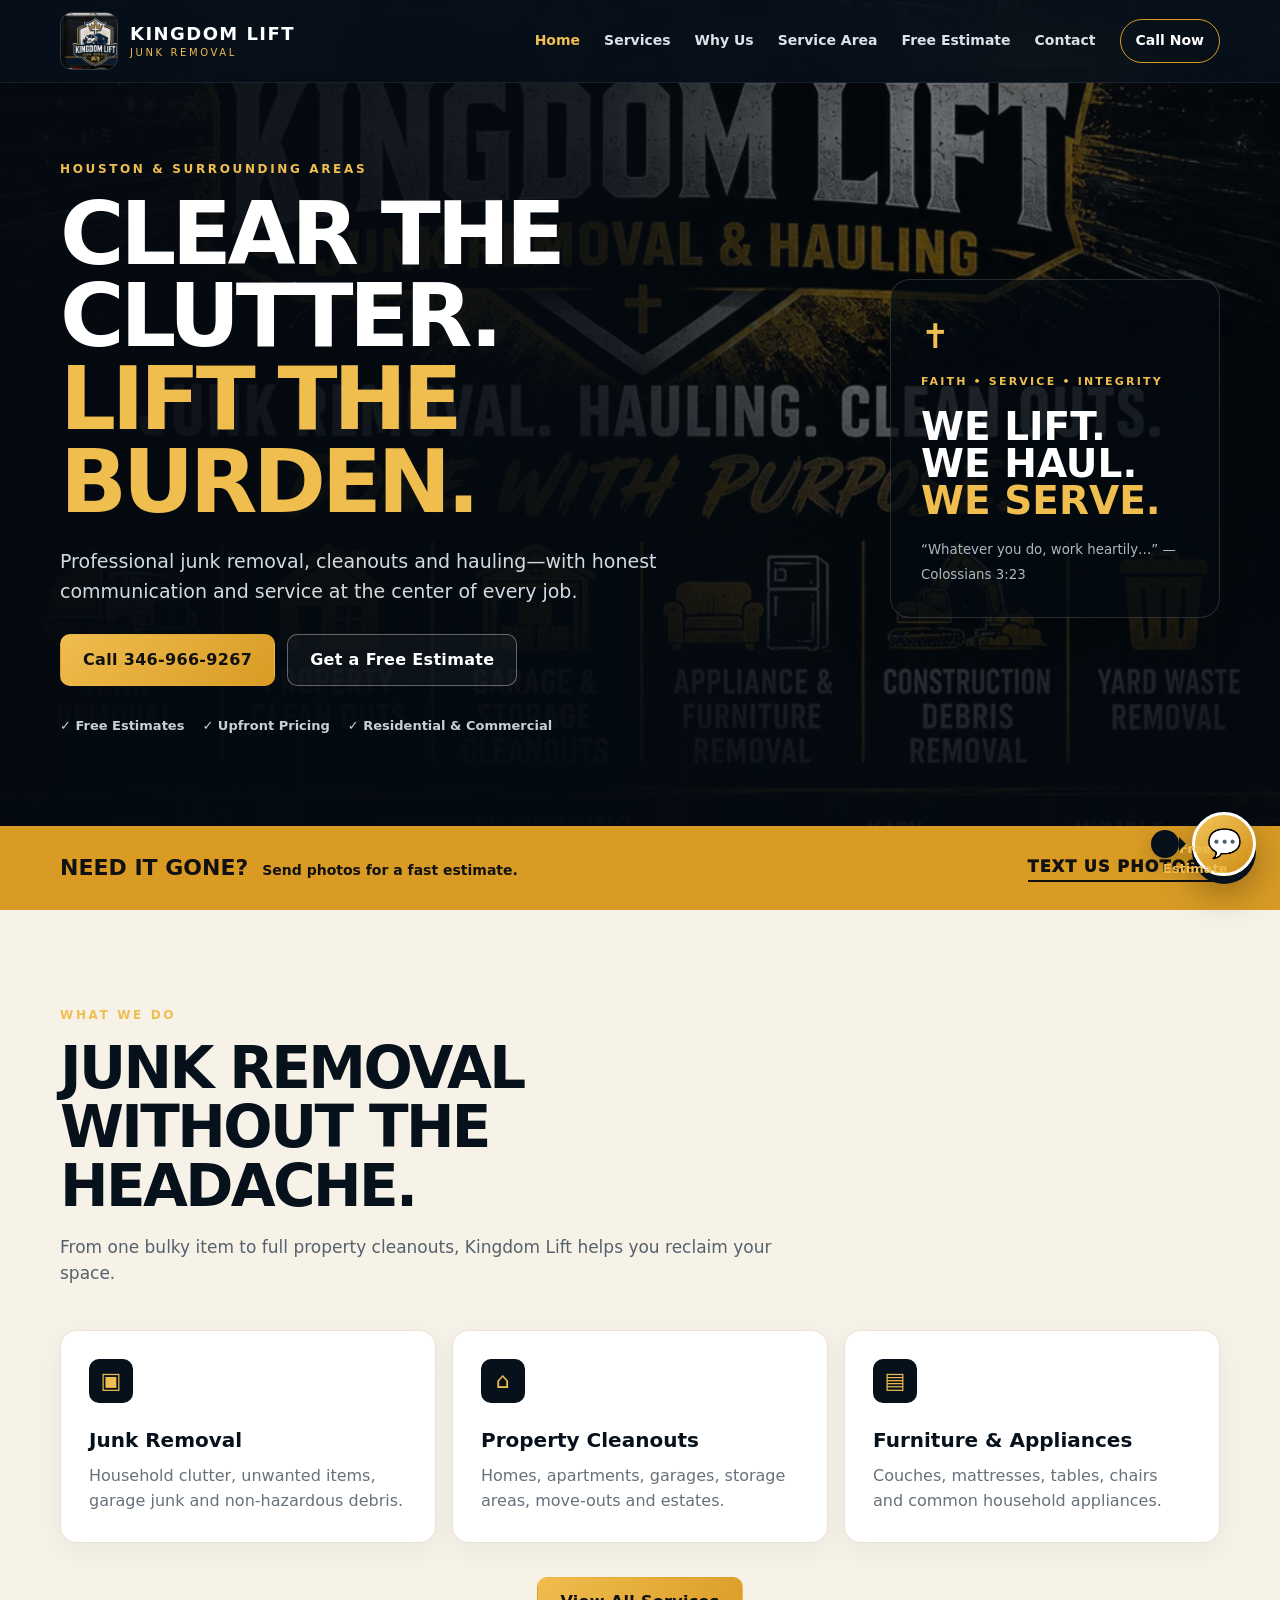
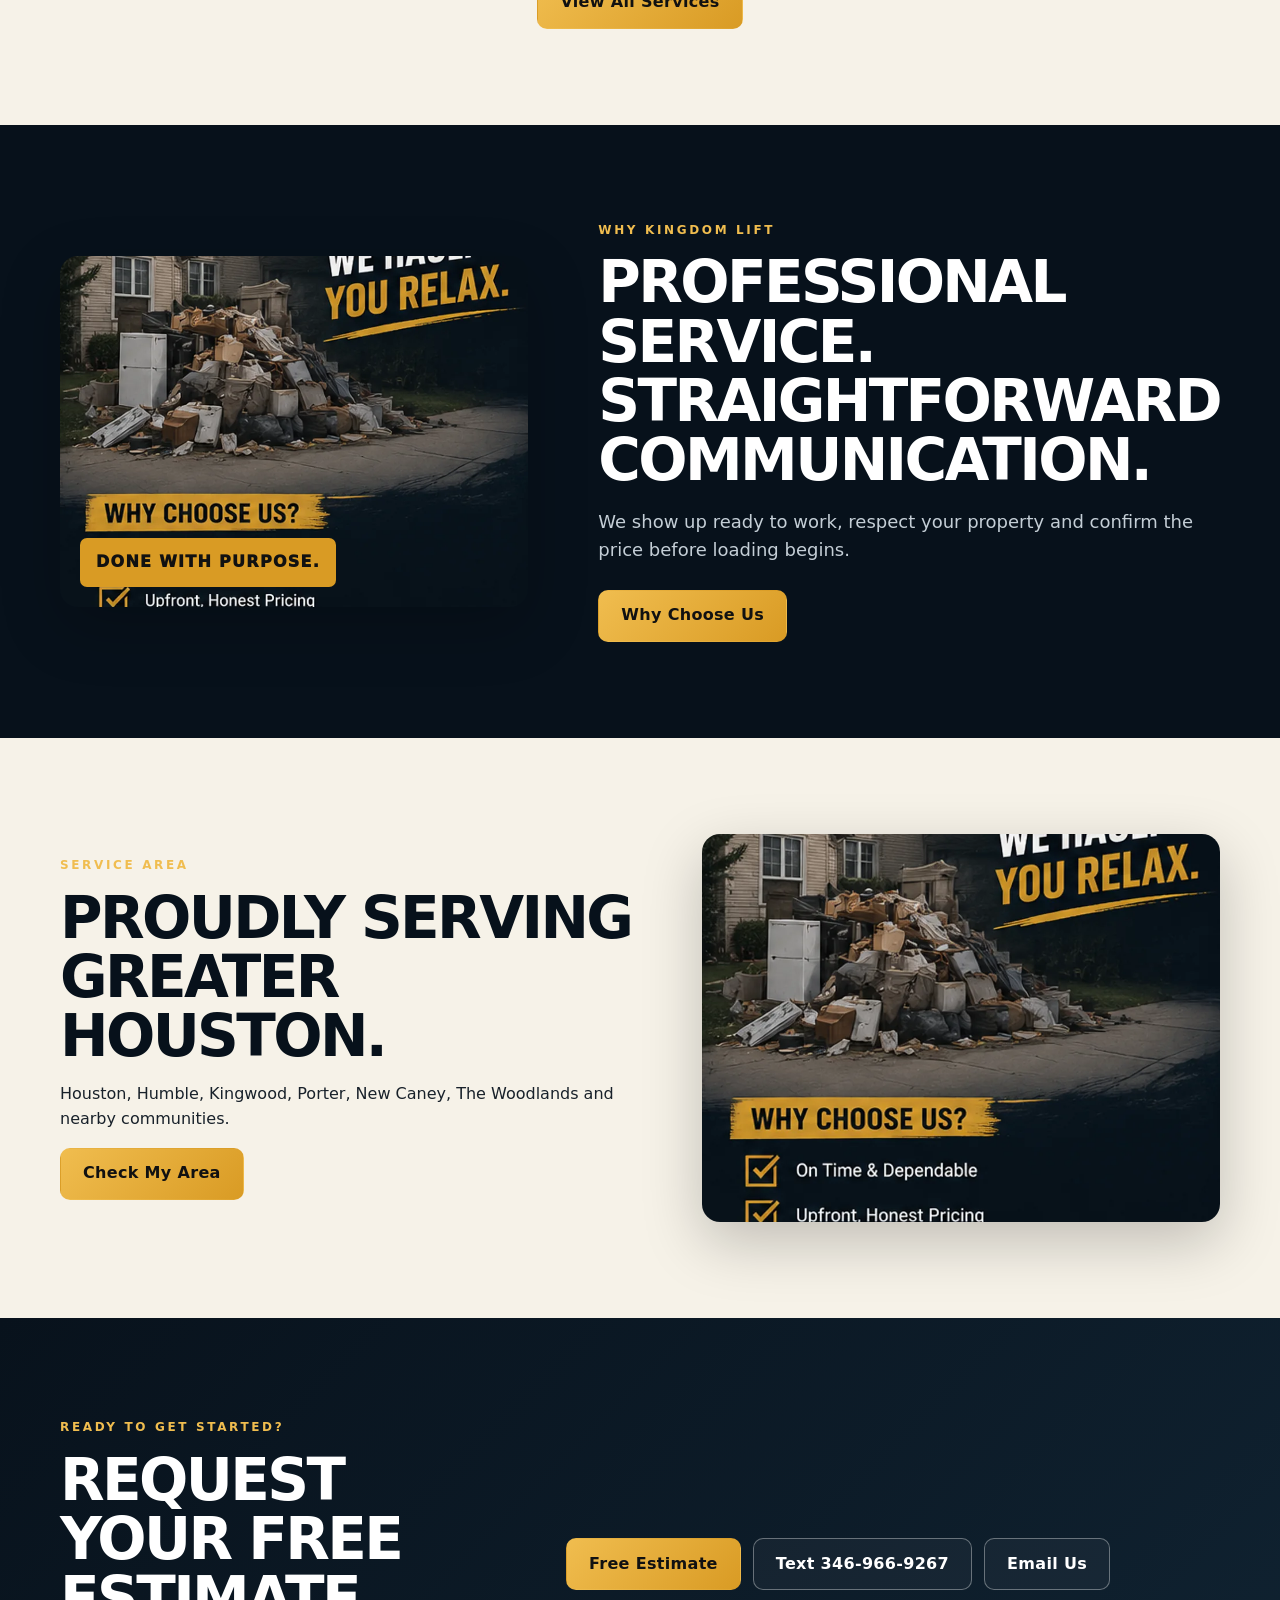
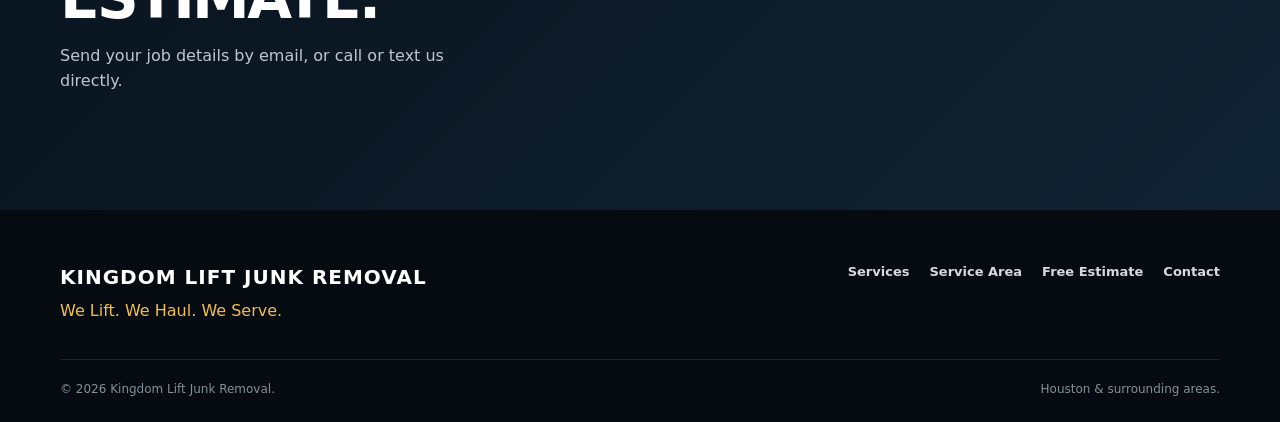
==== commit 405fe2a2: "Remove trailer photo showing outdated phone number" ====
--- a/index.html
+++ b/index.html
@@ -26,7 +26,7 @@
 <article class="service-card"><div class="service-icon">▤</div><h3>Furniture &amp; Appliances</h3><p>Couches, mattresses, tables, chairs and common household appliances.</p></article>
 </div><div class="center-cta"><a class="button button-primary" href="services.html">View All Services</a></div></div></section>
 <section class="section section-dark"><div class="container split"><div class="photo-panel"><img src="assets/junk-removal-scene.webp" alt="Junk ready for professional removal"><div class="photo-badge">DONE WITH PURPOSE.</div></div><div><p class="eyebrow">WHY KINGDOM LIFT</p><h2>Professional service. Straightforward communication.</h2><p class="light-copy">We show up ready to work, respect your property and confirm the price before loading begins.</p><a class="button button-primary" href="why-us.html">Why Choose Us</a></div></div></section>
-<section class="section"><div class="container split area-split"><div><p class="eyebrow">SERVICE AREA</p><h2>Proudly serving Greater Houston.</h2><p>Houston, Humble, Kingwood, Porter, New Caney, The Woodlands and nearby communities.</p><a class="button button-primary" href="service-area.html">Check My Area</a></div><div class="photo-panel"><img src="assets/kingdom-lift-trailer.webp" alt="Kingdom Lift Junk Removal trailer"></div></div></section>
+<section class="section"><div class="container split area-split"><div><p class="eyebrow">SERVICE AREA</p><h2>Proudly serving Greater Houston.</h2><p>Houston, Humble, Kingwood, Porter, New Caney, The Woodlands and nearby communities.</p><a class="button button-primary" href="service-area.html">Check My Area</a></div><div class="photo-panel"><img src="assets/junk-removal-scene.webp" alt="Kingdom Lift team ready for a junk removal job"></div></div></section>
 <section class="quote-section"><div class="container quote-grid"><div><p class="eyebrow">READY TO GET STARTED?</p><h2>Request your free estimate.</h2><p>Send your job details by email, or call or text us directly.</p></div><div class="home-contact-actions"><a class="button button-primary" href="free-estimate.html">Free Estimate</a><a class="button button-secondary" href="sms:+13469669267">Text 346-966-9267</a><a class="button button-secondary" href="mailto:kingdomliftjunkremoval@gmail.com">Email Us</a></div></div></section>
 </main>
 <footer class="footer"><div class="container footer-grid"><div><strong>KINGDOM LIFT JUNK REMOVAL</strong><p>We Lift. We Haul. We Serve.</p></div><div class="footer-links"><a href="services.html">Services</a><a href="service-area.html">Service Area</a><a href="free-estimate.html">Free Estimate</a><a href="contact.html">Contact</a></div></div><div class="container footer-bottom"><span>© <span id="year"></span> Kingdom Lift Junk Removal.</span><span>Houston &amp; surrounding areas.</span></div></footer>
--- a/styles.css
+++ b/styles.css
@@ -209,3 +209,79 @@
   .area-list{grid-template-columns:1fr 1fr}
   .footer-grid,.footer-bottom{flex-direction:column}
 }
+
+/* Multi-page layout */
+.page-hero{padding:170px 0 80px;background:linear-gradient(135deg,#07111b,#132534);color:#fff}
+.page-hero h1{max-width:900px;margin:0 0 18px;font-size:clamp(42px,6vw,72px);line-height:1;letter-spacing:-.045em;text-transform:uppercase}
+.page-hero>div>p:last-child{max-width:760px;color:#c4ced6;font-size:18px}
+.nav-links a[aria-current="page"]{color:var(--gold-2)}
+.center-cta{display:flex;justify-content:center;margin-top:34px}
+.light-copy{color:#c4ced6;font-size:18px;margin-bottom:26px}
+.dark-actions .button-outline{border-color:#9c7a34;color:var(--ink)}
+.button-outline{border:1px solid currentColor;background:transparent}
+.home-contact-actions{display:flex;flex-wrap:wrap;gap:12px;align-self:center}
+.inner-quote{padding-top:90px}
+.email-link{overflow-wrap:anywhere;font-size:clamp(18px,2.5vw,30px)!important}
+.contact-grid{display:grid;grid-template-columns:repeat(3,1fr);gap:18px}
+.contact-option{display:flex;flex-direction:column;min-height:230px;padding:30px;border:1px solid #e2ddd1;border-radius:16px;background:#fff;box-shadow:0 8px 28px rgba(20,31,40,.06)}
+.contact-option:hover{transform:translateY(-3px);box-shadow:0 18px 38px rgba(20,31,40,.12)}
+.contact-option small{color:#9b6810;font-weight:900;letter-spacing:.16em}
+.contact-option strong{margin:auto 0 10px;color:var(--ink);font-size:25px}
+.contact-option span{color:#68737d}
+.mobile-actions{display:none}
+@media(max-width:1050px){.nav-links{gap:14px;font-size:12px}}
+@media(max-width:900px){.contact-grid{grid-template-columns:1fr}.page-hero{padding:135px 0 65px}.home-contact-actions{align-items:stretch}.home-contact-actions .button{width:100%}}
+@media(max-width:620px){body{padding-bottom:64px}.mobile-actions{position:fixed;display:grid;grid-template-columns:repeat(3,1fr);left:0;right:0;bottom:0;z-index:60;background:#07111b;border-top:1px solid rgba(255,255,255,.15)}.mobile-actions a{padding:14px 8px;text-align:center;color:#fff;font-weight:900;border-right:1px solid rgba(255,255,255,.12)}.mobile-actions a:last-child{background:var(--gold);color:#111;border:0}.page-hero h1{font-size:42px}}
+
+/* Lead-capture estimate assistant */
+.sr-only{position:absolute!important;width:1px;height:1px;padding:0;margin:-1px;overflow:hidden;clip:rect(0,0,0,0);white-space:nowrap;border:0}
+.leadbot{position:fixed;right:22px;bottom:22px;z-index:80;font-size:15px}
+.leadbot-launch{display:flex;align-items:center;gap:9px;min-height:54px;padding:0 19px;border:0;border-radius:999px;background:linear-gradient(135deg,var(--gold-2),var(--gold));color:#111;box-shadow:0 12px 35px rgba(0,0,0,.32);cursor:pointer;font-weight:900}
+.leadbot-launch span{display:grid;place-items:center;width:28px;height:28px;border-radius:50%;background:#07111b;color:var(--gold-2)}
+.leadbot-panel{display:none;position:absolute;right:0;bottom:68px;width:min(390px,calc(100vw - 28px));height:min(610px,calc(100vh - 120px));overflow:hidden;border:1px solid rgba(255,255,255,.14);border-radius:20px;background:#f7f4ec;color:#17212a;box-shadow:0 24px 70px rgba(0,0,0,.42)}
+.leadbot-panel.open{display:flex;flex-direction:column;animation:leadbot-in .2s ease-out}
+@keyframes leadbot-in{from{opacity:0;transform:translateY(12px) scale(.98)}}
+.leadbot-panel>header{display:flex;align-items:center;gap:11px;padding:14px 15px;background:#07111b;color:#fff}
+.leadbot-panel>header img{width:42px;height:42px;border-radius:10px;object-fit:cover;border:1px solid rgba(255,255,255,.2)}
+.leadbot-panel>header div{display:grid;line-height:1.25}
+.leadbot-panel>header small{color:#aeb9c2;font-size:12px}
+.leadbot-close{margin-left:auto;width:36px;height:36px;border:0;border-radius:50%;background:rgba(255,255,255,.09);color:#fff;font-size:25px;cursor:pointer}
+.leadbot-progress{height:4px;background:#d8d3c8}
+.leadbot-progress span{display:block;width:0;height:100%;background:var(--gold);transition:width .25s ease}
+.leadbot-messages{flex:1;overflow-y:auto;padding:17px;display:flex;flex-direction:column;gap:10px}
+.leadbot-message{max-width:85%;padding:11px 13px;border-radius:14px;line-height:1.42;white-space:pre-wrap}
+.leadbot-message.bot{align-self:flex-start;background:#fff;border:1px solid #e2ddd2;border-bottom-left-radius:4px}
+.leadbot-message.user{align-self:flex-end;background:#112434;color:#fff;border-bottom-right-radius:4px}
+.leadbot-form{display:flex;gap:8px;padding:12px;border-top:1px solid #ddd8ce;background:#fff}
+.leadbot-form textarea{flex:1;resize:none;min-height:48px;max-height:90px;padding:11px;border:1px solid #cfd3d6;border-radius:10px;outline:none}
+.leadbot-form textarea:focus{border-color:var(--gold);box-shadow:0 0 0 3px rgba(217,155,36,.16)}
+.leadbot-form button{align-self:stretch;border:0;border-radius:10px;padding:0 15px;background:var(--gold);color:#111;font-weight:900;cursor:pointer}
+.leadbot-actions{padding:0 14px 12px;display:grid;grid-template-columns:1fr 1fr;gap:8px}
+.leadbot-actions[hidden]{display:none}
+.leadbot-actions a,.leadbot-actions button{display:flex;align-items:center;justify-content:center;min-height:46px;padding:8px;border:0;border-radius:9px;background:#07111b;color:#fff;text-align:center;font-weight:850;cursor:pointer}
+.leadbot-actions a:first-child{background:var(--gold);color:#111}
+.leadbot-actions button{grid-column:1/-1;background:#e4dfd4;color:#333}
+.leadbot-privacy{margin:0;padding:0 14px 12px;text-align:center;color:#747b81;font-size:11px}
+@media(max-width:620px){.leadbot{right:12px;bottom:76px}.leadbot-panel{position:fixed;left:12px;right:12px;bottom:74px;width:auto;height:min(600px,calc(100vh - 100px));border-radius:18px}.leadbot-launch b{display:none}.leadbot-launch{width:54px;padding:0;justify-content:center}.leadbot-launch span{background:transparent;color:#111;font-size:21px}}
+
+/* Chat bubble layout correction */
+.leadbot{right:24px;bottom:24px;z-index:9999;isolation:isolate}
+.leadbot-launch{position:relative;width:64px;height:64px;min-height:64px;padding:0;border:3px solid #fff;border-radius:50%;display:grid;place-items:center;background:linear-gradient(145deg,#f2c358,#cf8d16);box-shadow:0 8px 0 #07111b,0 16px 38px rgba(0,0,0,.35);transition:transform .18s ease,box-shadow .18s ease}
+.leadbot-launch:hover{transform:translateY(-3px);box-shadow:0 10px 0 #07111b,0 19px 42px rgba(0,0,0,.38)}
+.leadbot-launch:focus-visible{outline:4px solid #fff;outline-offset:4px}
+.leadbot-launch span:first-child{display:block;width:auto;height:auto;border:0;border-radius:0;background:transparent;color:#07111b;font-size:28px;line-height:1;filter:none}
+.leadbot-label{position:absolute;right:74px;top:50%;transform:translateY(-50%);width:max-content;padding:9px 12px;border-radius:10px;background:#07111b;color:#fff;font-size:13px;font-weight:900;box-shadow:0 8px 20px rgba(0,0,0,.22);pointer-events:none}
+.leadbot-label:after{content:"";position:absolute;right:-7px;top:50%;transform:translateY(-50%);border:7px solid transparent;border-left-color:#07111b;border-right:0}
+.leadbot-panel{position:fixed;right:24px;bottom:104px;width:390px;max-width:calc(100vw - 32px);height:580px;max-height:calc(100dvh - 128px);margin:0;border:1px solid rgba(255,255,255,.2);border-radius:22px;box-shadow:0 28px 80px rgba(0,0,0,.46);transform:none}
+.leadbot-panel.open{display:flex}
+.leadbot-panel>header{flex:0 0 auto;border-radius:21px 21px 0 0}
+.leadbot-messages{min-height:0}
+.leadbot-form{flex:0 0 auto}
+.leadbot-privacy{flex:0 0 auto;background:#fff}
+@media(max-width:620px){
+ .leadbot{right:14px;bottom:82px}
+ .leadbot-launch{width:58px;height:58px;min-height:58px}
+ .leadbot-label{display:none}
+ .leadbot-panel{left:10px;right:10px;top:10px;bottom:76px;width:auto;height:auto;max-width:none;max-height:none;border-radius:18px}
+ .leadbot-panel>header{border-radius:17px 17px 0 0}
+}
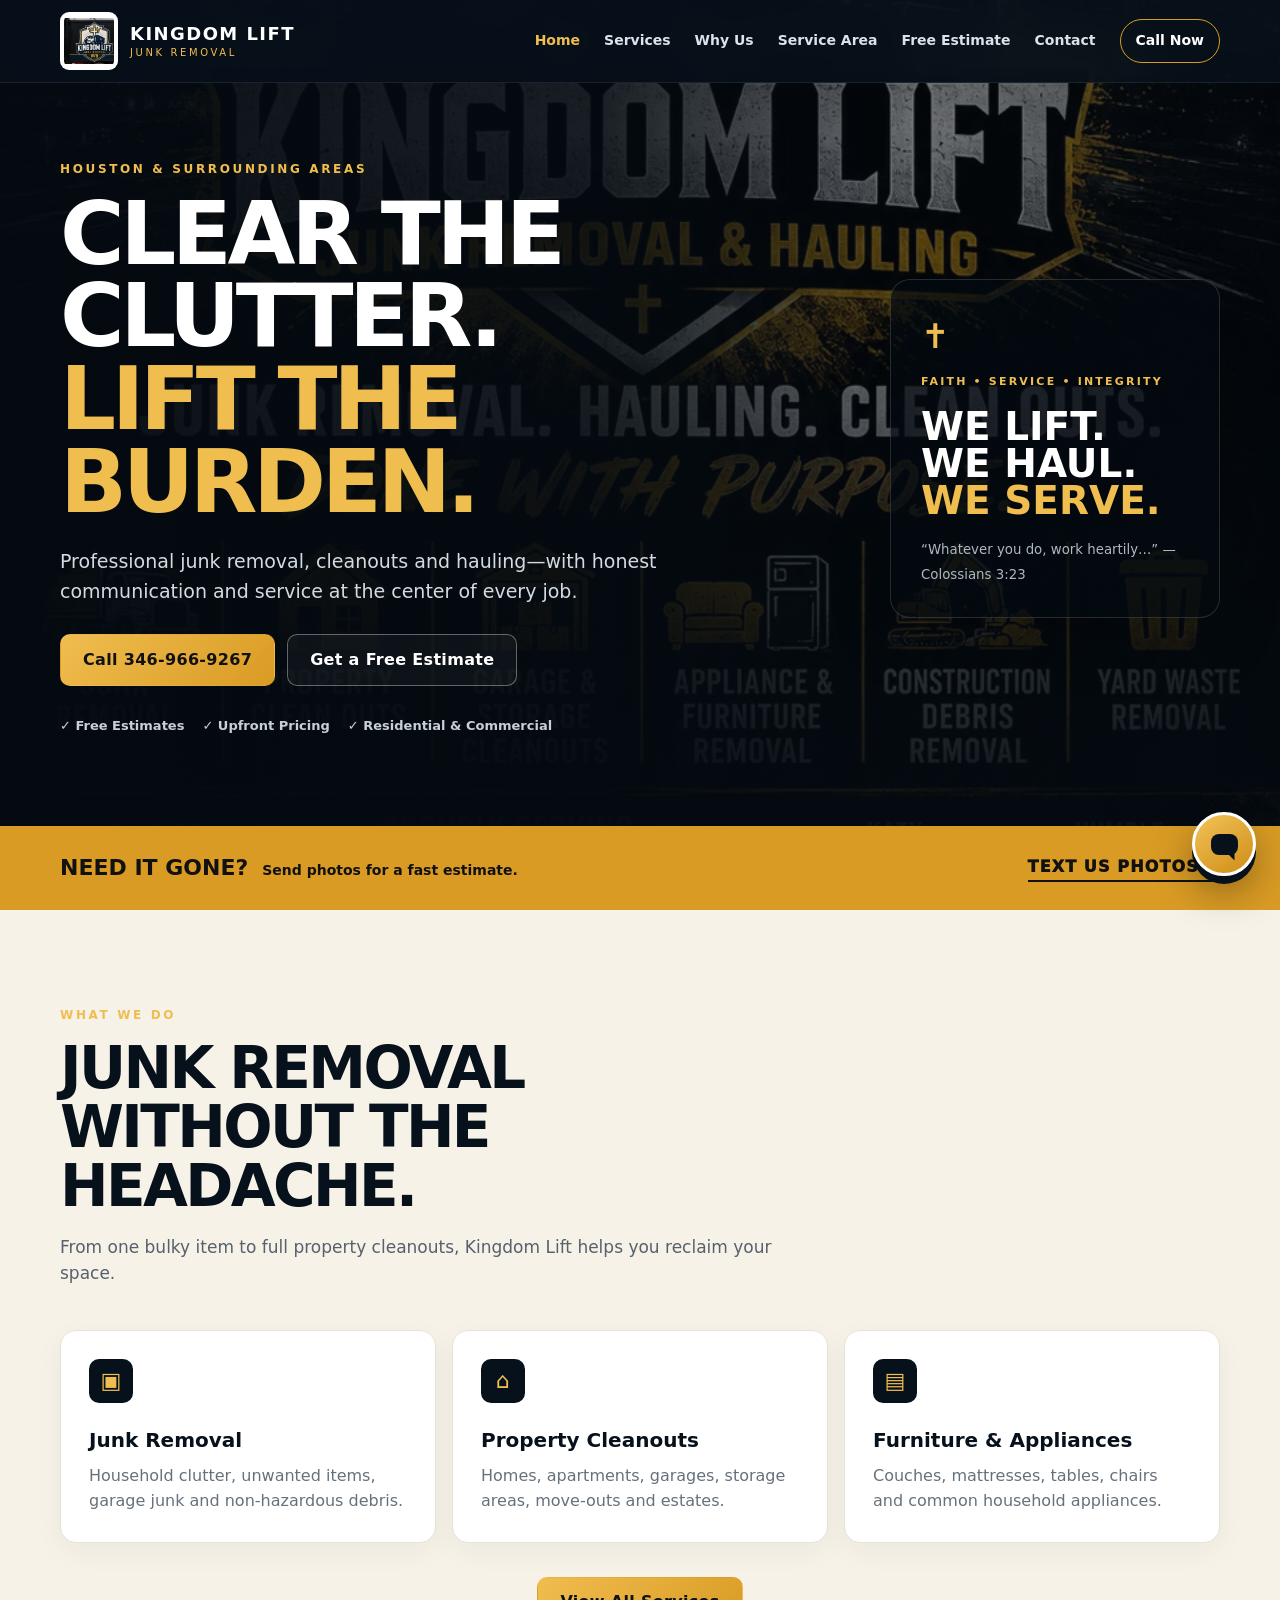
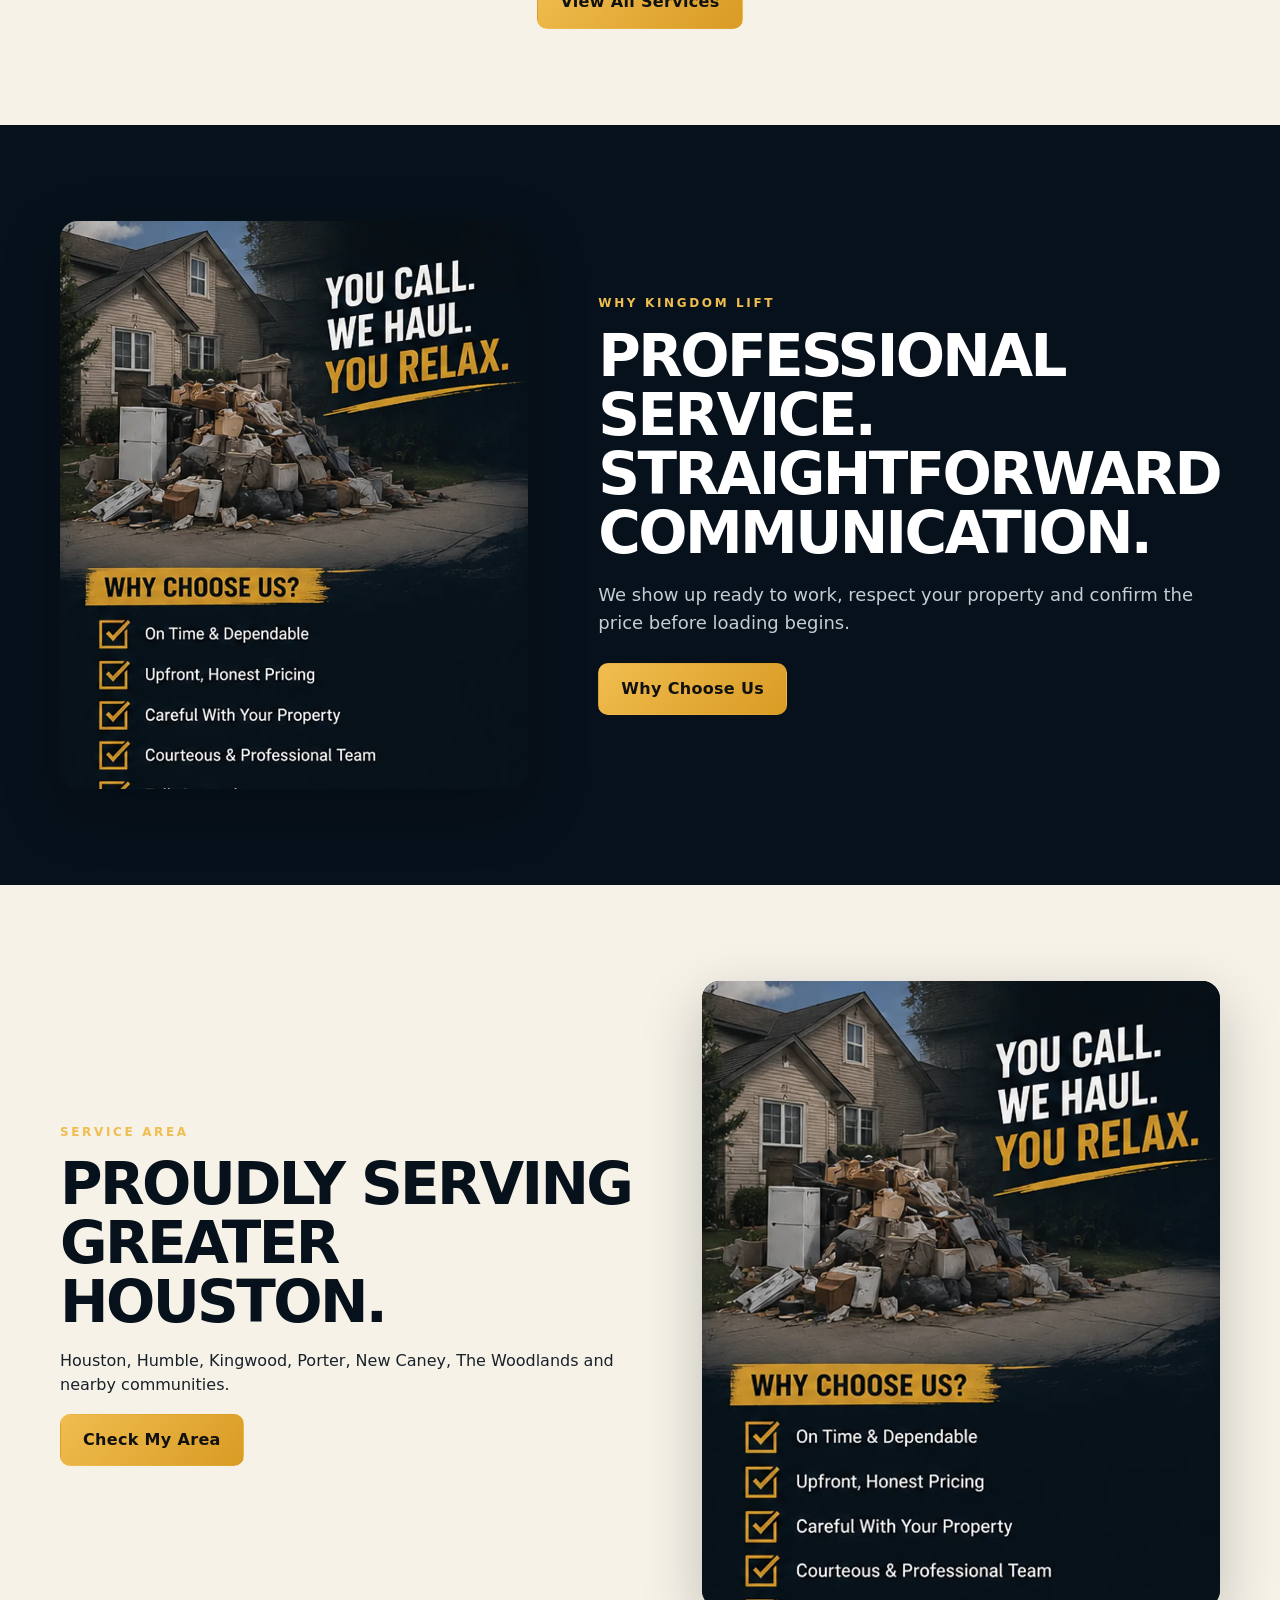
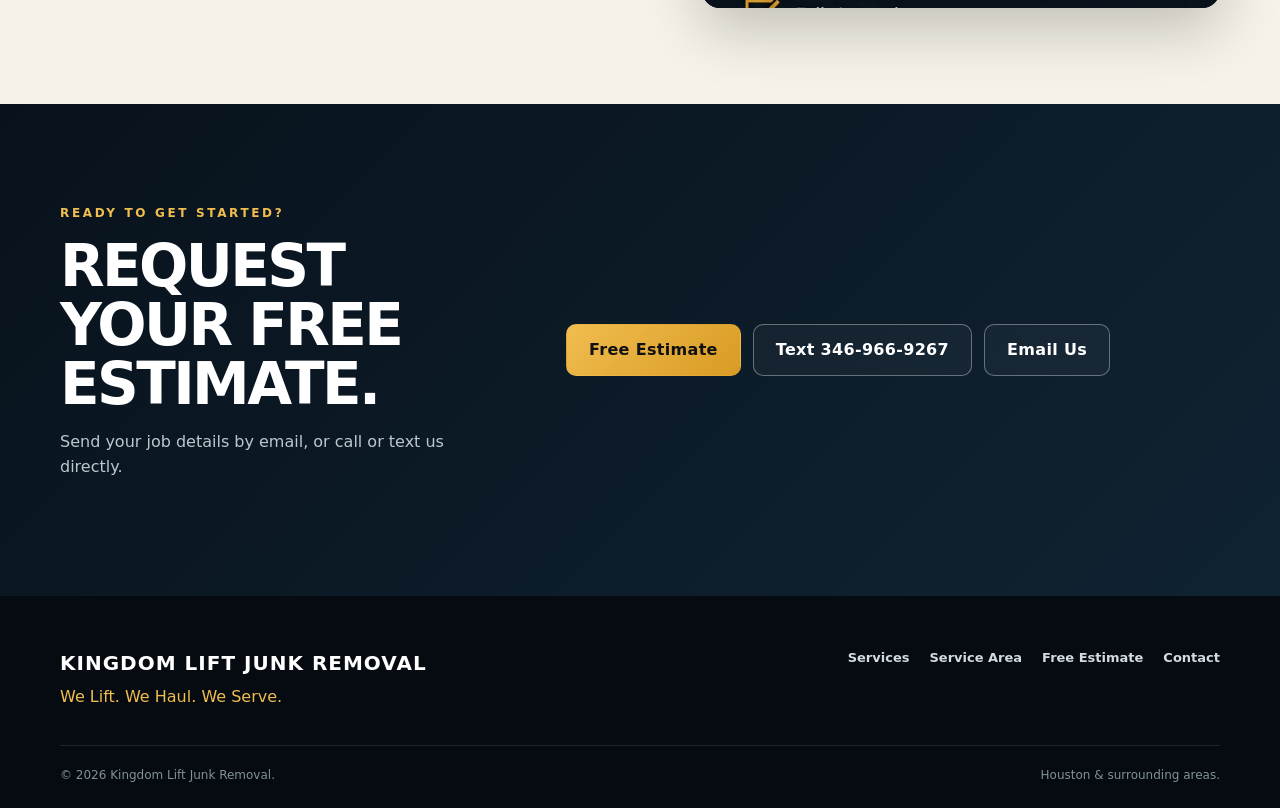
==== commit e68abe03: "Remove label covering promotional image text" ====
--- a/index.html
+++ b/index.html
@@ -25,7 +25,7 @@
 <article class="service-card"><div class="service-icon">⌂</div><h3>Property Cleanouts</h3><p>Homes, apartments, garages, storage areas, move-outs and estates.</p></article>
 <article class="service-card"><div class="service-icon">▤</div><h3>Furniture &amp; Appliances</h3><p>Couches, mattresses, tables, chairs and common household appliances.</p></article>
 </div><div class="center-cta"><a class="button button-primary" href="services.html">View All Services</a></div></div></section>
-<section class="section section-dark"><div class="container split"><div class="photo-panel"><img src="assets/junk-removal-scene.webp" alt="Junk ready for professional removal"><div class="photo-badge">DONE WITH PURPOSE.</div></div><div><p class="eyebrow">WHY KINGDOM LIFT</p><h2>Professional service. Straightforward communication.</h2><p class="light-copy">We show up ready to work, respect your property and confirm the price before loading begins.</p><a class="button button-primary" href="why-us.html">Why Choose Us</a></div></div></section>
+<section class="section section-dark"><div class="container split"><div class="photo-panel"><img src="assets/junk-removal-scene.webp" alt="Junk ready for professional removal"></div><div><p class="eyebrow">WHY KINGDOM LIFT</p><h2>Professional service. Straightforward communication.</h2><p class="light-copy">We show up ready to work, respect your property and confirm the price before loading begins.</p><a class="button button-primary" href="why-us.html">Why Choose Us</a></div></div></section>
 <section class="section"><div class="container split area-split"><div><p class="eyebrow">SERVICE AREA</p><h2>Proudly serving Greater Houston.</h2><p>Houston, Humble, Kingwood, Porter, New Caney, The Woodlands and nearby communities.</p><a class="button button-primary" href="service-area.html">Check My Area</a></div><div class="photo-panel"><img src="assets/junk-removal-scene.webp" alt="Kingdom Lift team ready for a junk removal job"></div></div></section>
 <section class="quote-section"><div class="container quote-grid"><div><p class="eyebrow">READY TO GET STARTED?</p><h2>Request your free estimate.</h2><p>Send your job details by email, or call or text us directly.</p></div><div class="home-contact-actions"><a class="button button-primary" href="free-estimate.html">Free Estimate</a><a class="button button-secondary" href="sms:+13469669267">Text 346-966-9267</a><a class="button button-secondary" href="mailto:kingdomliftjunkremoval@gmail.com">Email Us</a></div></div></section>
 </main>
--- a/styles.css
+++ b/styles.css
@@ -285,3 +285,25 @@
  .leadbot-panel{left:10px;right:10px;top:10px;bottom:76px;width:auto;height:auto;max-width:none;max-height:none;border-radius:18px}
  .leadbot-panel>header{border-radius:17px 17px 0 0}
 }
+
+/* Full Kingdom Lift shield logo — never crop the artwork */
+.brand img,.leadbot-panel>header img{object-fit:contain!important;object-position:center!important;background:#fff!important;padding:3px!important}
+.brand img{border-radius:9px!important}
+@media(max-width:620px){
+ .page-hero{min-height:0!important;height:auto!important;padding:124px 0 56px!important;overflow:hidden}
+ .page-hero h1{max-width:100%;font-size:clamp(34px,11vw,44px)!important;line-height:1.02!important;overflow-wrap:break-word}
+ .page-hero>div>p:last-child{font-size:16px}
+}
+
+/* Image and chat corrections from mobile review */
+.photo-panel img{width:100%!important;height:auto!important;aspect-ratio:auto!important;object-fit:contain!important;object-position:center!important;background:#07111b}
+.photo-badge{display:none!important}
+.leadbot-launch{display:grid!important;grid-template-columns:1fr!important;place-items:center!important;overflow:visible}
+.leadbot-launch span:first-child{position:relative!important;display:block!important;width:27px!important;height:21px!important;font-size:0!important;background:#07111b!important;border-radius:8px!important}
+.leadbot-launch span:first-child:after{content:""!important;position:absolute!important;right:3px!important;bottom:-6px!important;width:9px!important;height:9px!important;background:#07111b!important;clip-path:polygon(0 0,100% 0,100% 100%)!important}
+.leadbot-label{display:none!important}
+@media(max-width:620px){
+ .photo-panel{width:100%;overflow:visible}
+ .photo-panel img{max-height:none!important;border-radius:14px}
+ .leadbot-launch{width:60px!important;height:60px!important;min-height:60px!important;border-radius:50%!important;padding:0!important}
+}
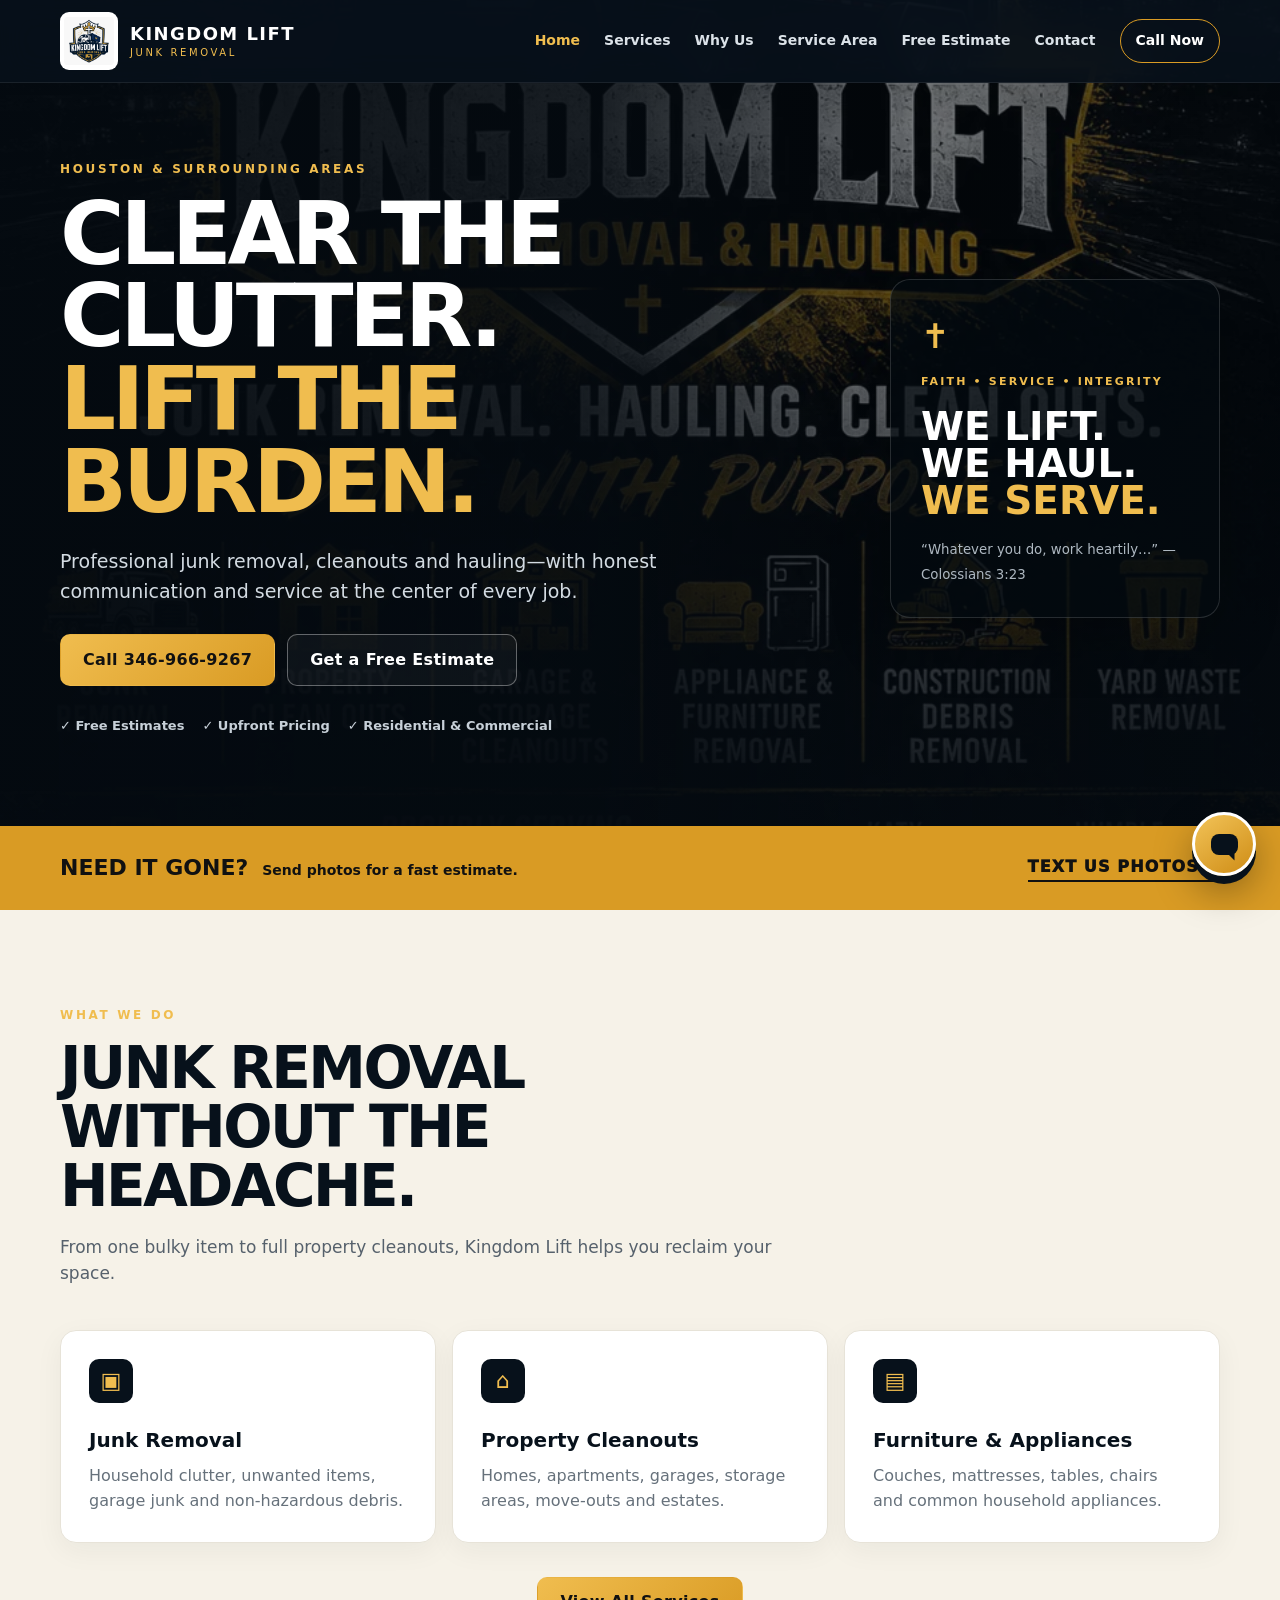
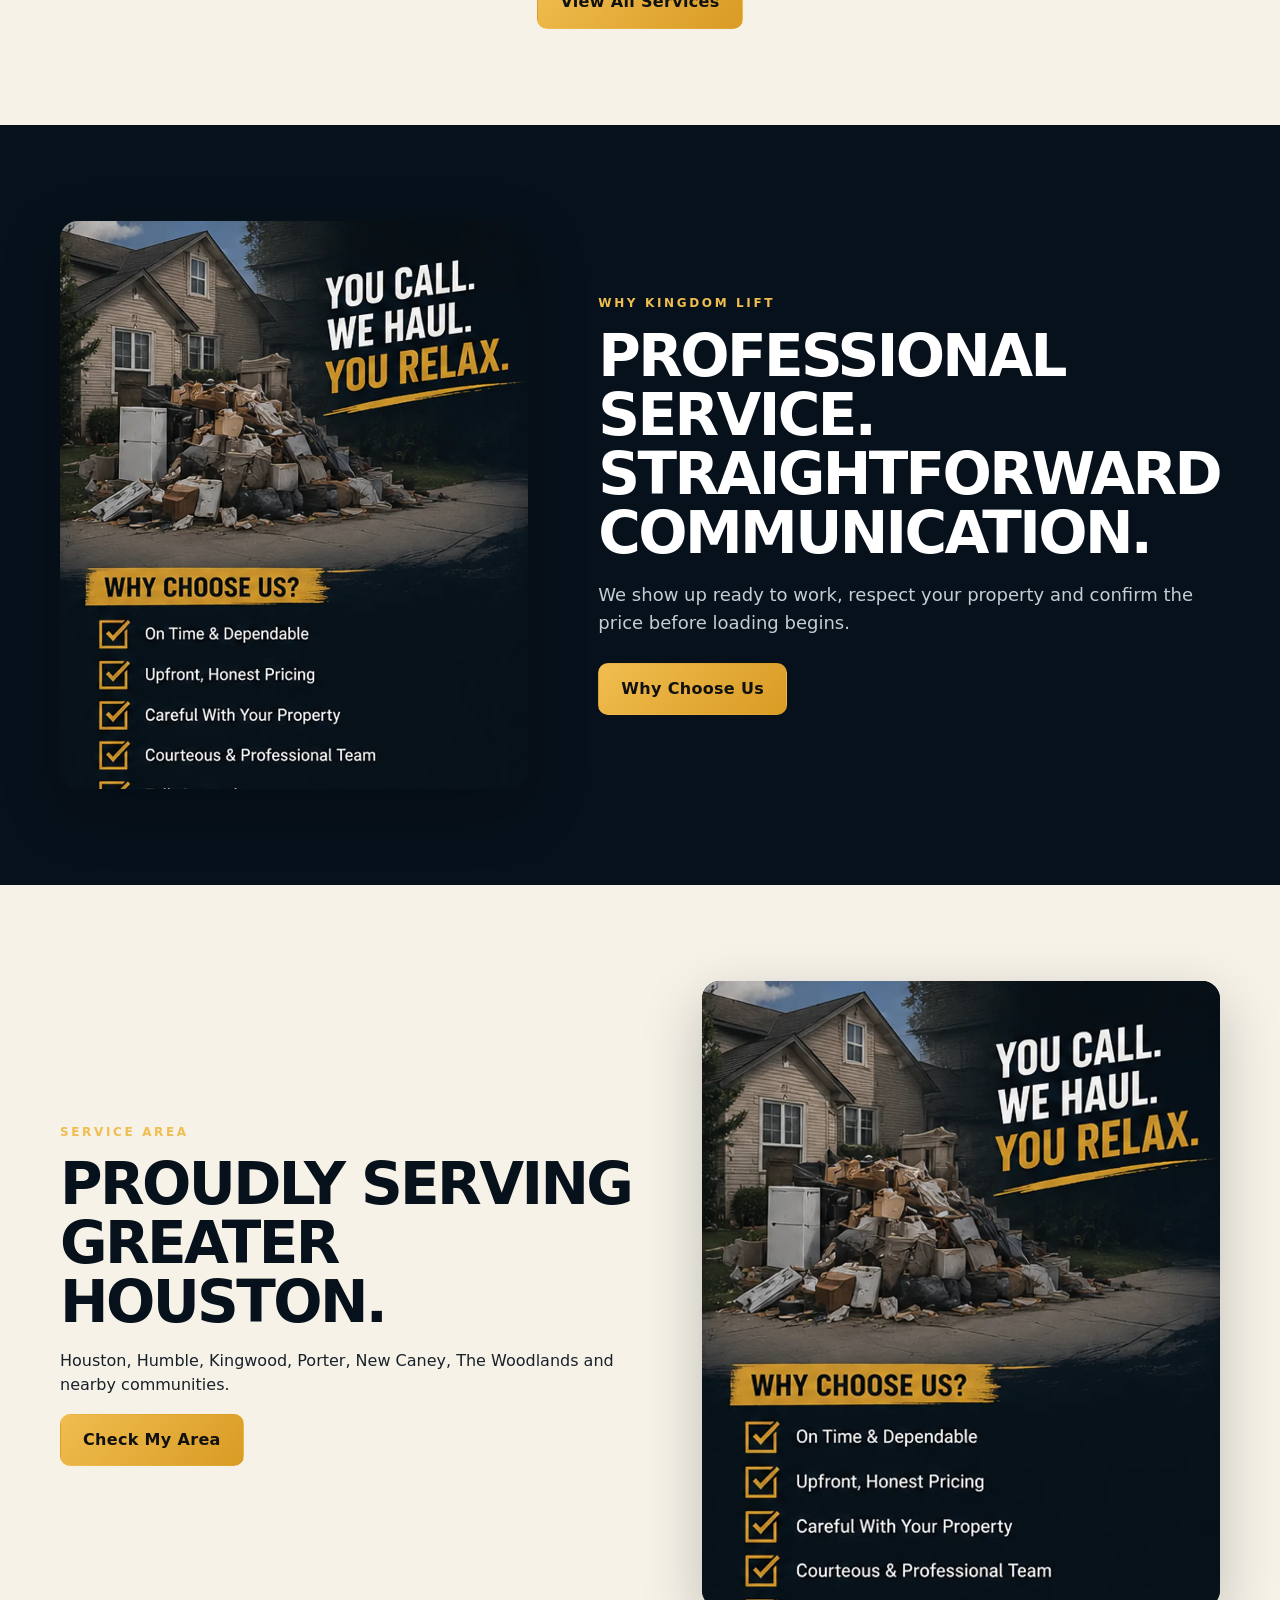
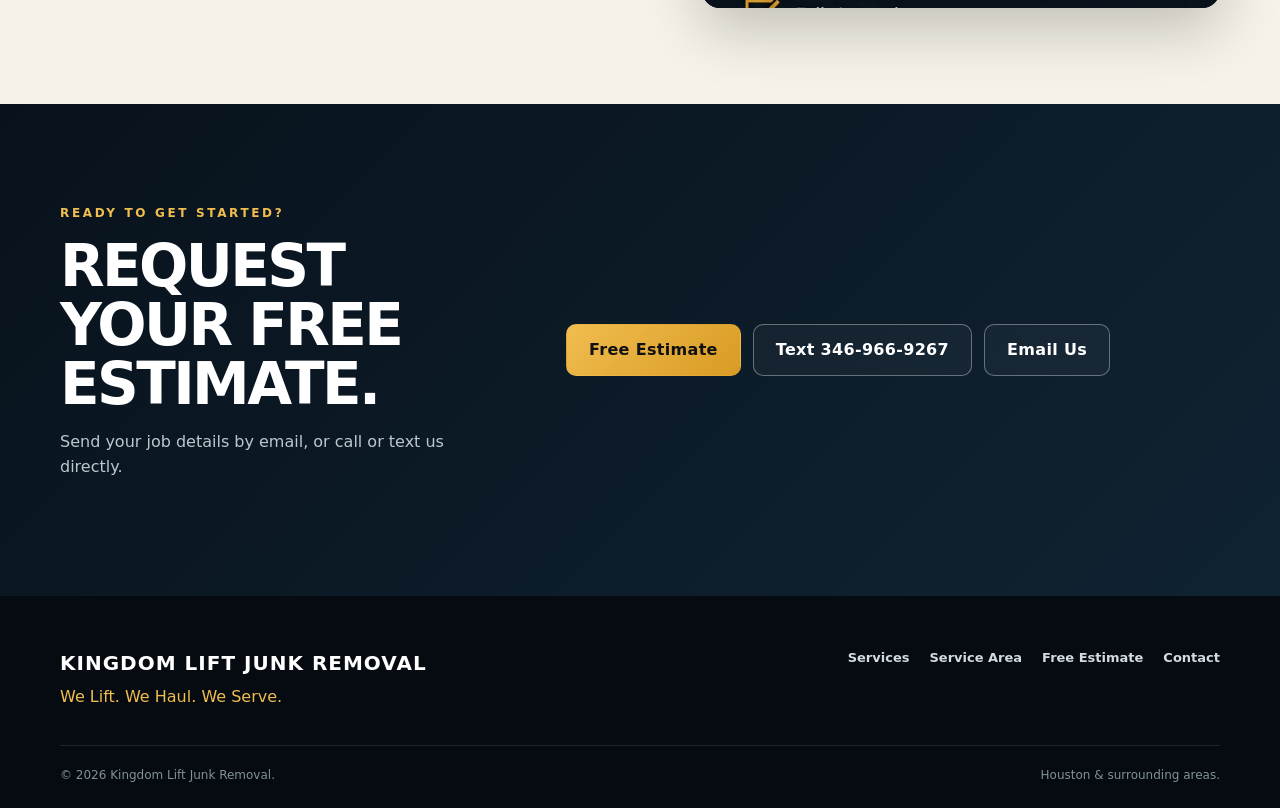
==== commit 54ca32e3: "Use the exact uploaded Kingdom Lift logo" ====
--- a/index.html
+++ b/index.html
@@ -10,7 +10,7 @@
 <body>
 <a class="skip-link" href="#main">Skip to content</a>
 <header class="site-header"><div class="container nav-wrap">
-<a class="brand" href="index.html" aria-label="Kingdom Lift home"><img src="assets/kingdom-lift-logo.webp" alt="Kingdom Lift Junk Removal logo"><span><strong>KINGDOM LIFT</strong><small>JUNK REMOVAL</small></span></a>
+<a class="brand" href="index.html" aria-label="Kingdom Lift home"><img src="assets/IMG_3627.PNG" alt="Kingdom Lift Junk Removal logo"><span><strong>KINGDOM LIFT</strong><small>JUNK REMOVAL</small></span></a>
 <button class="menu-button" aria-label="Open navigation" aria-expanded="false">☰</button>
 <nav class="nav-links" aria-label="Primary navigation"><a href="index.html" aria-current="page">Home</a><a href="services.html">Services</a><a href="why-us.html">Why Us</a><a href="service-area.html">Service Area</a><a href="free-estimate.html">Free Estimate</a><a href="contact.html">Contact</a><a class="nav-call" href="tel:+13469669267">Call Now</a></nav>
 </div></header>
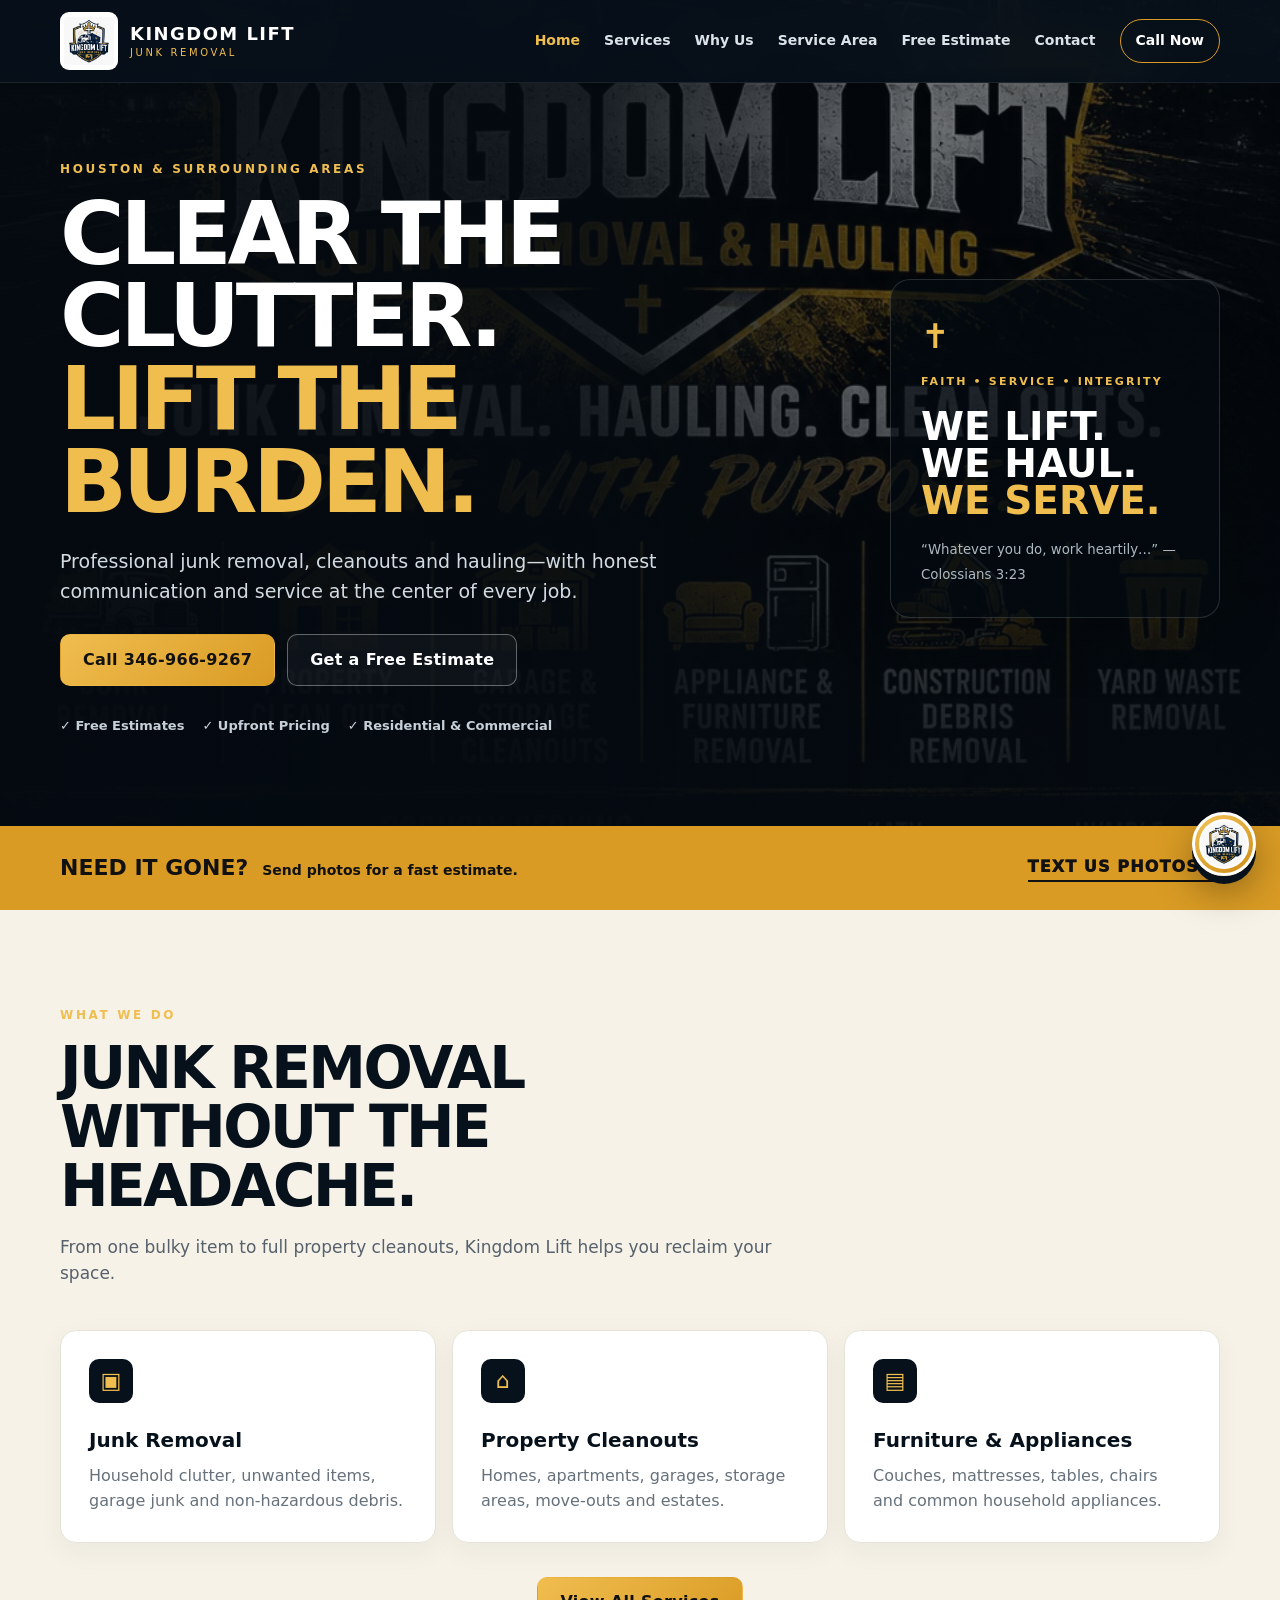
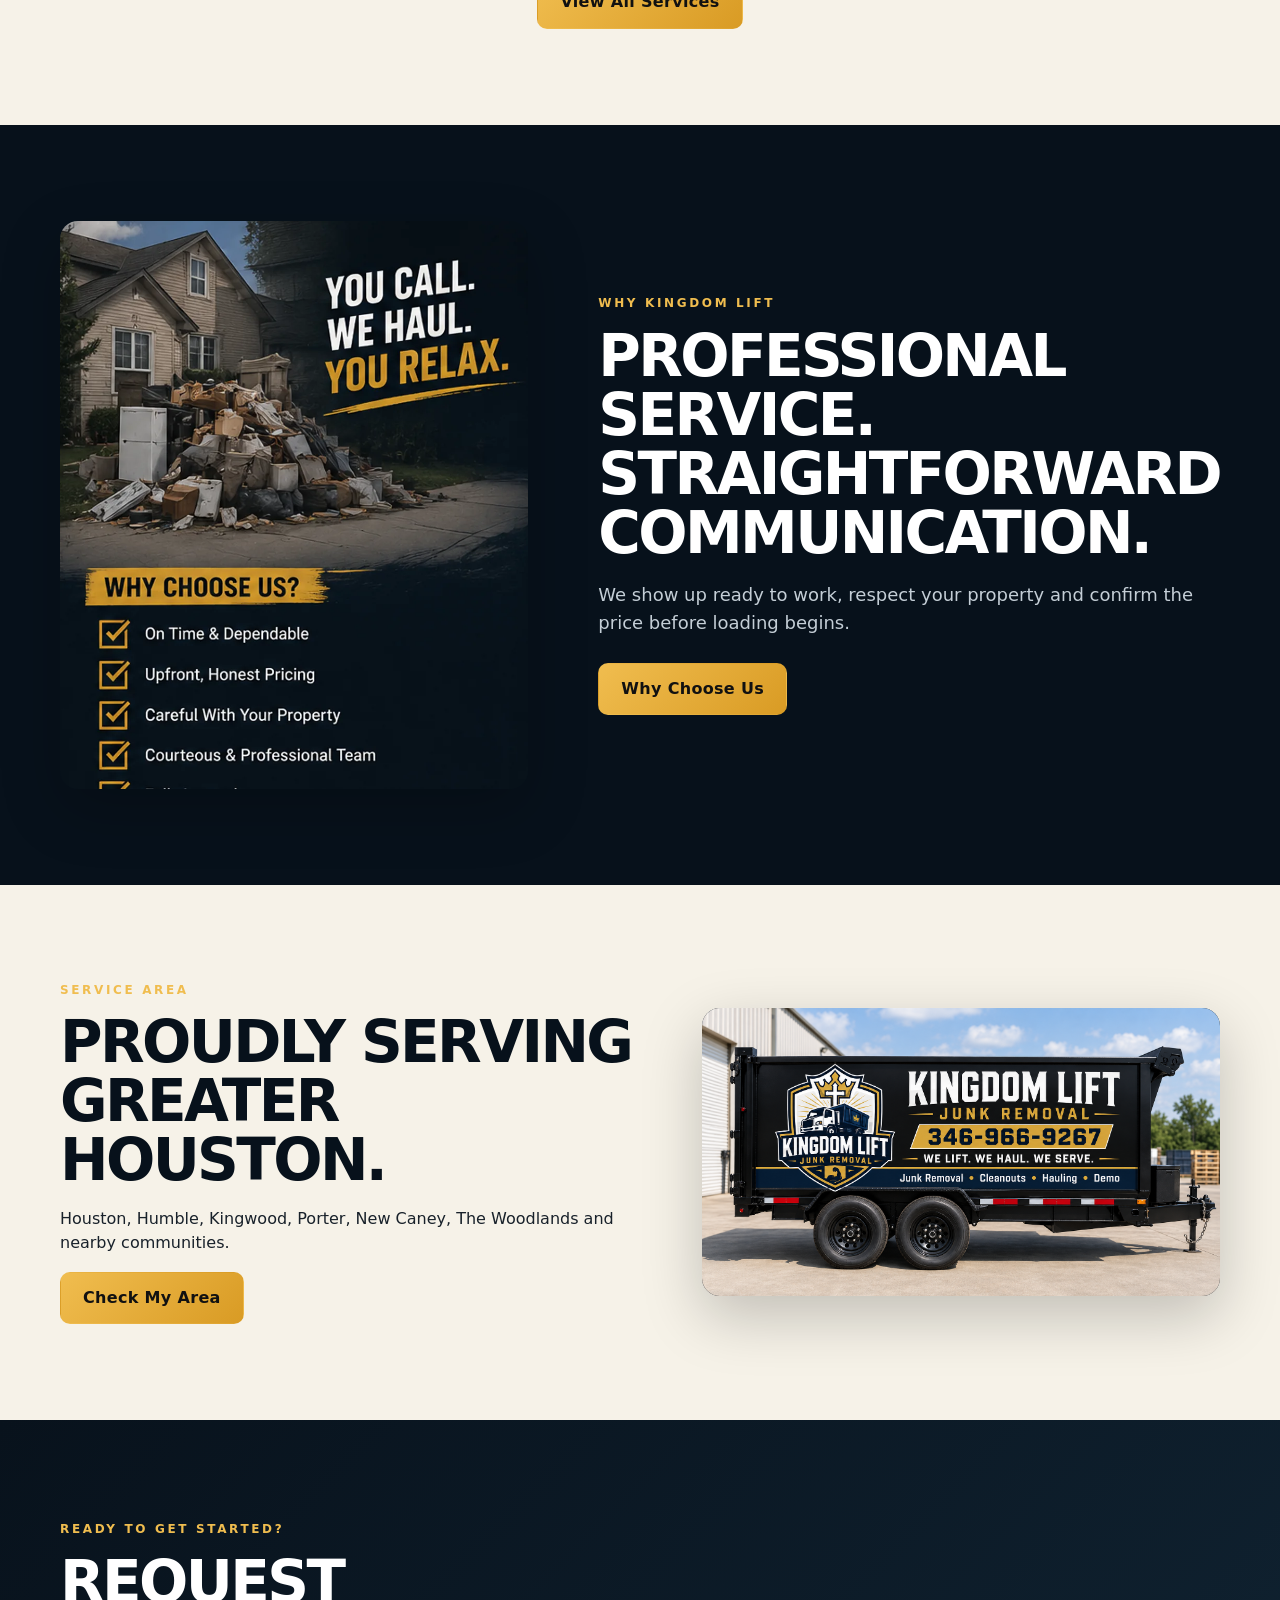
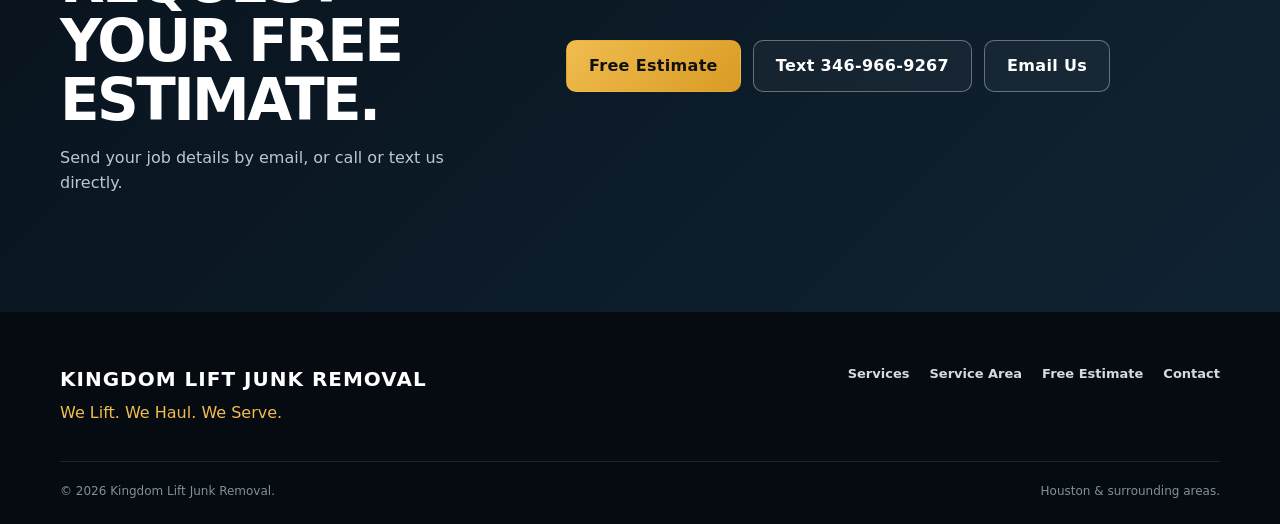
==== commit b2d9d0be: "Use newly uploaded branded dump trailer image" ====
--- a/index.html
+++ b/index.html
@@ -26,7 +26,7 @@
 <article class="service-card"><div class="service-icon">▤</div><h3>Furniture &amp; Appliances</h3><p>Couches, mattresses, tables, chairs and common household appliances.</p></article>
 </div><div class="center-cta"><a class="button button-primary" href="services.html">View All Services</a></div></div></section>
 <section class="section section-dark"><div class="container split"><div class="photo-panel"><img src="assets/junk-removal-scene.webp" alt="Junk ready for professional removal"></div><div><p class="eyebrow">WHY KINGDOM LIFT</p><h2>Professional service. Straightforward communication.</h2><p class="light-copy">We show up ready to work, respect your property and confirm the price before loading begins.</p><a class="button button-primary" href="why-us.html">Why Choose Us</a></div></div></section>
-<section class="section"><div class="container split area-split"><div><p class="eyebrow">SERVICE AREA</p><h2>Proudly serving Greater Houston.</h2><p>Houston, Humble, Kingwood, Porter, New Caney, The Woodlands and nearby communities.</p><a class="button button-primary" href="service-area.html">Check My Area</a></div><div class="photo-panel"><img src="assets/junk-removal-scene.webp" alt="Kingdom Lift team ready for a junk removal job"></div></div></section>
+<section class="section"><div class="container split area-split"><div><p class="eyebrow">SERVICE AREA</p><h2>Proudly serving Greater Houston.</h2><p>Houston, Humble, Kingwood, Porter, New Caney, The Woodlands and nearby communities.</p><a class="button button-primary" href="service-area.html">Check My Area</a></div><div class="photo-panel"><img src="assets/ChatGPT%20Image%20Sep%2014%2C%202026%2C%2001_29_36%20PM.png" alt="Kingdom Lift branded dump trailer"></div></div></section>
 <section class="quote-section"><div class="container quote-grid"><div><p class="eyebrow">READY TO GET STARTED?</p><h2>Request your free estimate.</h2><p>Send your job details by email, or call or text us directly.</p></div><div class="home-contact-actions"><a class="button button-primary" href="free-estimate.html">Free Estimate</a><a class="button button-secondary" href="sms:+13469669267">Text 346-966-9267</a><a class="button button-secondary" href="mailto:kingdomliftjunkremoval@gmail.com">Email Us</a></div></div></section>
 </main>
 <footer class="footer"><div class="container footer-grid"><div><strong>KINGDOM LIFT JUNK REMOVAL</strong><p>We Lift. We Haul. We Serve.</p></div><div class="footer-links"><a href="services.html">Services</a><a href="service-area.html">Service Area</a><a href="free-estimate.html">Free Estimate</a><a href="contact.html">Contact</a></div></div><div class="container footer-bottom"><span>© <span id="year"></span> Kingdom Lift Junk Removal.</span><span>Houston &amp; surrounding areas.</span></div></footer>
--- a/styles.css
+++ b/styles.css
@@ -307,3 +307,7 @@
  .photo-panel img{max-height:none!important;border-radius:14px}
  .leadbot-launch{width:60px!important;height:60px!important;min-height:60px!important;border-radius:50%!important;padding:0!important}
 }
+
+/* Branded estimate bubble */
+.leadbot-launch>img{display:block;width:50px;height:50px;object-fit:contain;background:#fff;border-radius:50%;padding:2px}
+@media(max-width:620px){.leadbot-launch>img{width:46px;height:46px}}
